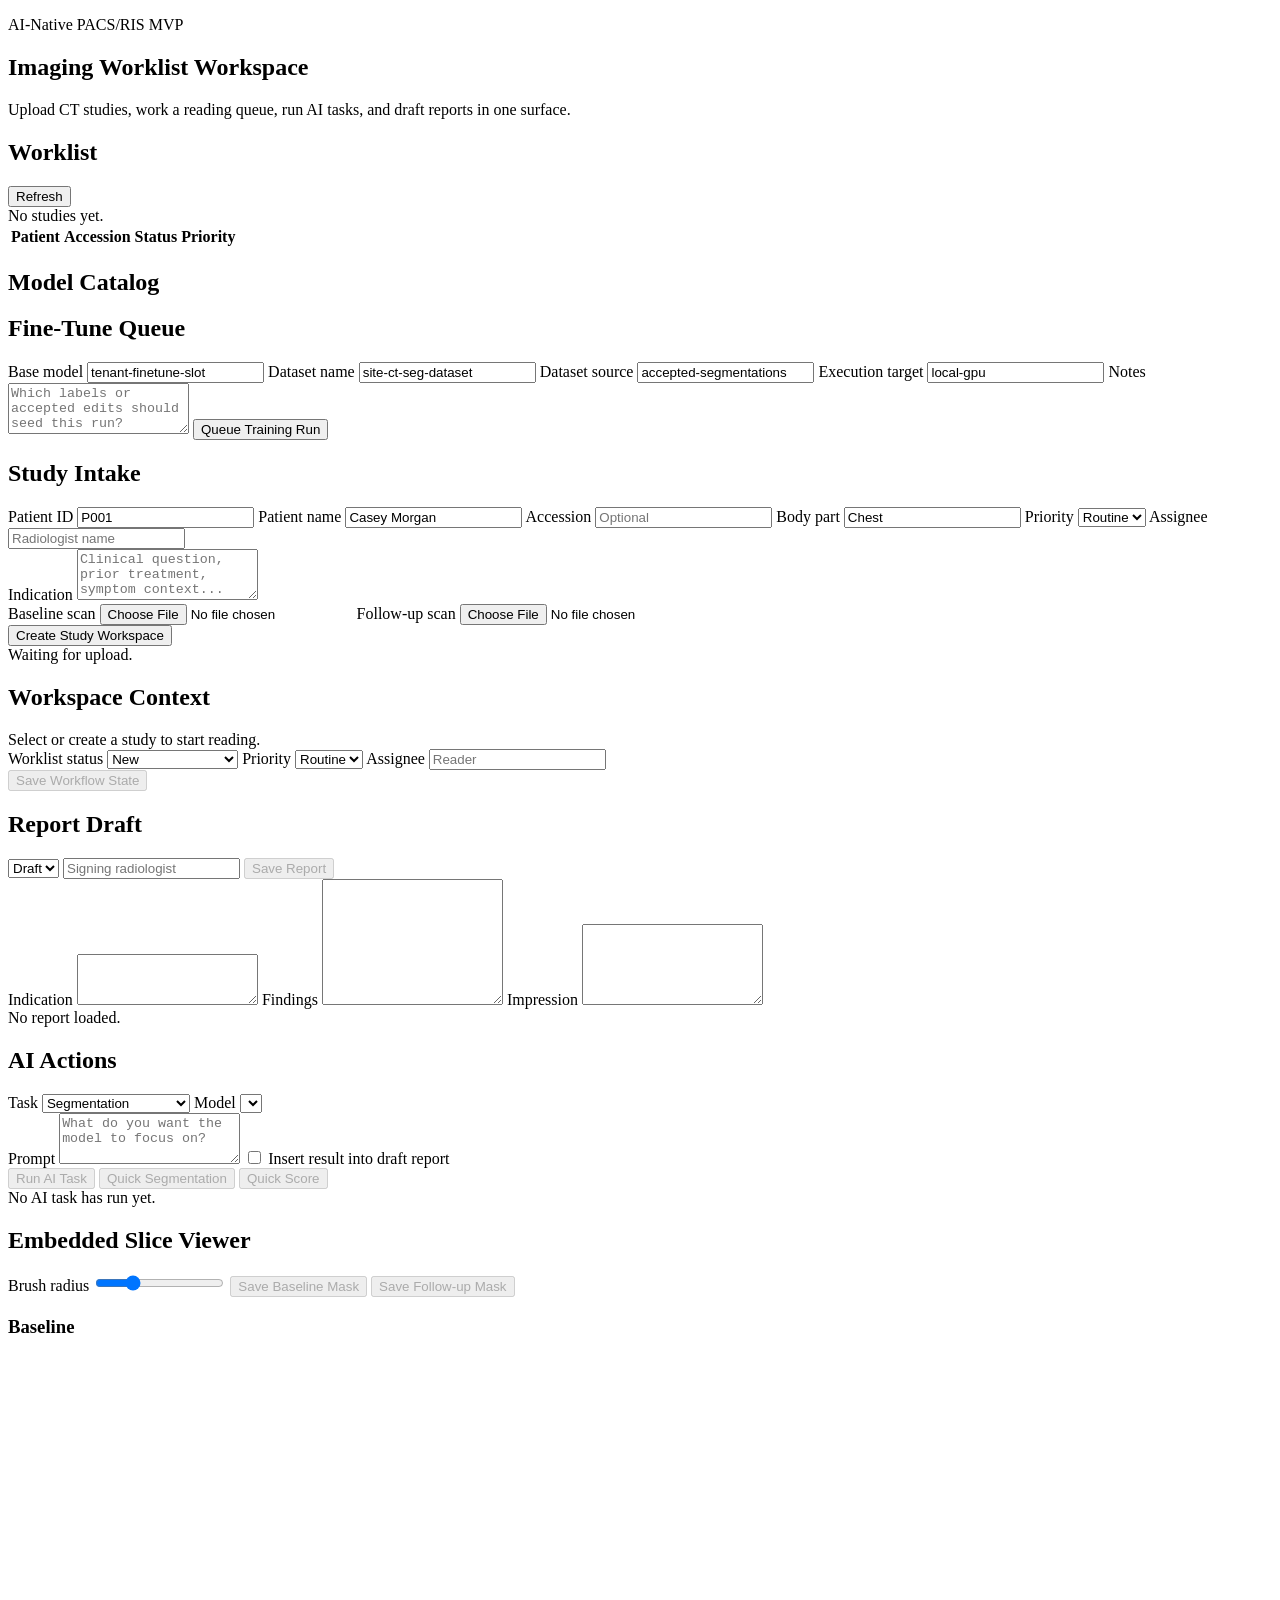
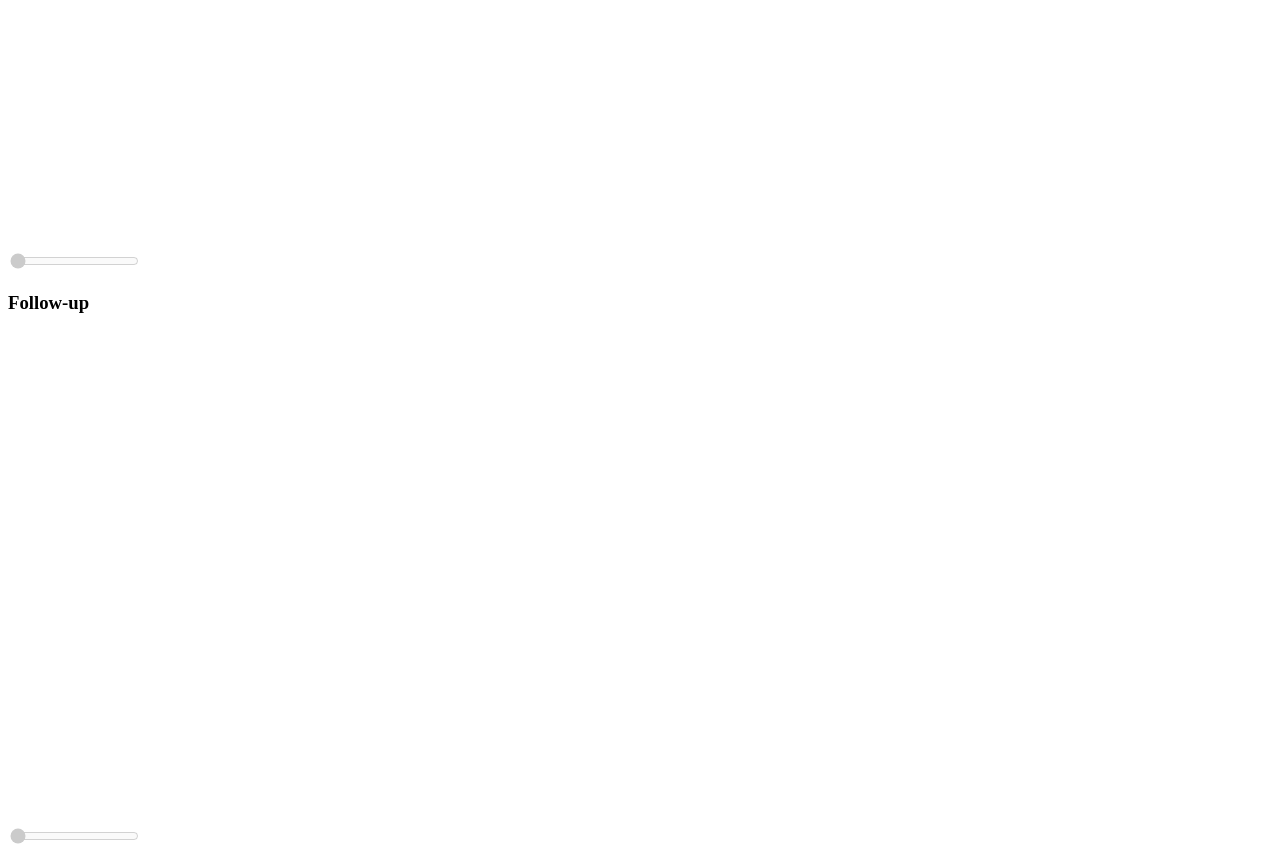
==== app/static/index.html @ bda115d6 "Initial commit: CT early response prototype. FastAPI app for baseline/follow-up CT upload, lesion se" ====
<!doctype html>
<html lang="en">
  <head>
    <meta charset="UTF-8" />
    <meta name="viewport" content="width=device-width, initial-scale=1.0" />
    <title>AI-Native Imaging Workspace</title>
    <link rel="stylesheet" href="/style.css" />
  </head>
  <body>
    <main class="app-shell">
      <section class="hero card">
        <div>
          <p class="eyebrow">AI-Native PACS/RIS MVP</p>
          <h1>Imaging Worklist Workspace</h1>
          <p class="hero-copy">
            Upload CT studies, work a reading queue, run AI tasks, and draft reports in one surface.
          </p>
        </div>
        <div id="integration-strip" class="integration-strip"></div>
      </section>

      <section class="workspace-grid">
        <aside class="sidebar">
          <section class="card">
            <div class="section-head">
              <h2>Worklist</h2>
              <button id="refresh-worklist" type="button">Refresh</button>
            </div>
            <div id="worklist-empty" class="empty-state">No studies yet.</div>
            <table class="worklist-table">
              <thead>
                <tr>
                  <th>Patient</th>
                  <th>Accession</th>
                  <th>Status</th>
                  <th>Priority</th>
                </tr>
              </thead>
              <tbody id="worklist-body"></tbody>
            </table>
          </section>

          <section class="card">
            <h2>Model Catalog</h2>
            <div id="model-catalog" class="stack-list"></div>
          </section>

          <section class="card">
            <h2>Fine-Tune Queue</h2>
            <form id="training-form" class="stack-form">
              <label>Base model <input name="base_model_id" value="tenant-finetune-slot" /></label>
              <label>Dataset name <input name="dataset_name" value="site-ct-seg-dataset" /></label>
              <label>Dataset source <input name="dataset_source" value="accepted-segmentations" /></label>
              <label>Execution target <input name="execution_target" value="local-gpu" /></label>
              <label>Notes <textarea name="notes" rows="3" placeholder="Which labels or accepted edits should seed this run?"></textarea></label>
              <button type="submit">Queue Training Run</button>
            </form>
            <div id="training-runs" class="stack-list"></div>
          </section>
        </aside>

        <section class="content">
          <div class="two-up">
            <section class="card">
              <h2>Study Intake</h2>
              <form id="upload-form" class="stack-form">
                <div class="field-grid">
                  <label>Patient ID <input name="patient_id" value="P001" /></label>
                  <label>Patient name <input name="patient_name" value="Casey Morgan" /></label>
                  <label>Accession <input name="accession_number" placeholder="Optional" /></label>
                  <label>Body part <input name="body_part" value="Chest" /></label>
                  <label>
                    Priority
                    <select name="priority">
                      <option value="routine">Routine</option>
                      <option value="urgent">Urgent</option>
                      <option value="stat">Stat</option>
                    </select>
                  </label>
                  <label>Assignee <input name="assignee" placeholder="Radiologist name" /></label>
                </div>
                <label>Indication <textarea name="indication" rows="3" placeholder="Clinical question, prior treatment, symptom context..."></textarea></label>
                <div class="field-grid">
                  <label>Baseline scan <input name="baseline_scan" type="file" required /></label>
                  <label>Follow-up scan <input name="followup_scan" type="file" required /></label>
                </div>
                <button type="submit">Create Study Workspace</button>
              </form>
              <div id="study-status" class="status-box">Waiting for upload.</div>
            </section>

            <section class="card">
              <h2>Workspace Context</h2>
              <div id="study-summary" class="summary-panel">Select or create a study to start reading.</div>
              <div class="field-grid compact">
                <label>
                  Worklist status
                  <select id="worklist-status">
                    <option value="new">New</option>
                    <option value="ready_to_read">Ready to read</option>
                    <option value="in_progress">In progress</option>
                    <option value="awaiting_ai_review">Awaiting AI review</option>
                    <option value="signed">Signed</option>
                  </select>
                </label>
                <label>
                  Priority
                  <select id="worklist-priority">
                    <option value="routine">Routine</option>
                    <option value="urgent">Urgent</option>
                    <option value="stat">Stat</option>
                  </select>
                </label>
                <label>Assignee <input id="worklist-assignee" placeholder="Reader" /></label>
              </div>
              <button id="save-worklist" type="button" disabled>Save Workflow State</button>
              <div id="launch-links" class="stack-list muted-list"></div>
            </section>
          </div>

          <div class="two-up">
            <section class="card">
              <div class="section-head">
                <h2>Report Draft</h2>
                <div class="inline-actions">
                  <select id="report-status">
                    <option value="draft">Draft</option>
                    <option value="final">Final</option>
                  </select>
                  <input id="report-signed-by" placeholder="Signing radiologist" />
                  <button id="save-report" type="button" disabled>Save Report</button>
                </div>
              </div>
              <label>Indication <textarea id="report-indication" rows="3"></textarea></label>
              <label>Findings <textarea id="report-findings" rows="8"></textarea></label>
              <label>Impression <textarea id="report-impression" rows="5"></textarea></label>
              <div id="report-status-note" class="status-box">No report loaded.</div>
            </section>

            <section class="card">
              <h2>AI Actions</h2>
              <div class="field-grid compact">
                <label>
                  Task
                  <select id="task-type">
                    <option value="segmentation">Segmentation</option>
                    <option value="early_response">Early response score</option>
                    <option value="report_draft">Draft report</option>
                  </select>
                </label>
                <label>
                  Model
                  <select id="model-select"></select>
                </label>
              </div>
              <label>Prompt <textarea id="task-prompt" rows="3" placeholder="What do you want the model to focus on?"></textarea></label>
              <label class="checkbox-row">
                <input id="insert-into-report" type="checkbox" />
                Insert result into draft report
              </label>
              <div class="inline-actions">
                <button id="run-task" type="button" disabled>Run AI Task</button>
                <button id="quick-segmentation" type="button" disabled>Quick Segmentation</button>
                <button id="quick-score" type="button" disabled>Quick Score</button>
              </div>
              <div id="task-status" class="status-box">No AI task has run yet.</div>
              <div id="ai-tasks" class="stack-list"></div>
            </section>
          </div>

          <section class="card">
            <div class="section-head">
              <h2>Embedded Slice Viewer</h2>
              <div class="inline-actions">
                <label>Brush radius <input id="brush-size" type="range" min="2" max="40" value="12" /></label>
                <button id="save-baseline-slice" type="button" disabled>Save Baseline Mask</button>
                <button id="save-followup-slice" type="button" disabled>Save Follow-up Mask</button>
              </div>
            </div>
            <div class="viewer-grid">
              <div class="viewer-card">
                <h3>Baseline</h3>
                <input id="baseline-slice" type="range" min="0" max="0" value="0" disabled />
                <canvas id="baseline-view" width="512" height="512"></canvas>
              </div>
              <div class="viewer-card">
                <h3>Follow-up</h3>
                <input id="followup-slice" type="range" min="0" max="0" value="0" disabled />
                <canvas id="followup-view" width="512" height="512"></canvas>
              </div>
            </div>
          </section>
        </section>
      </section>
    </main>

    <script src="/app.js"></script>
  </body>
</html>
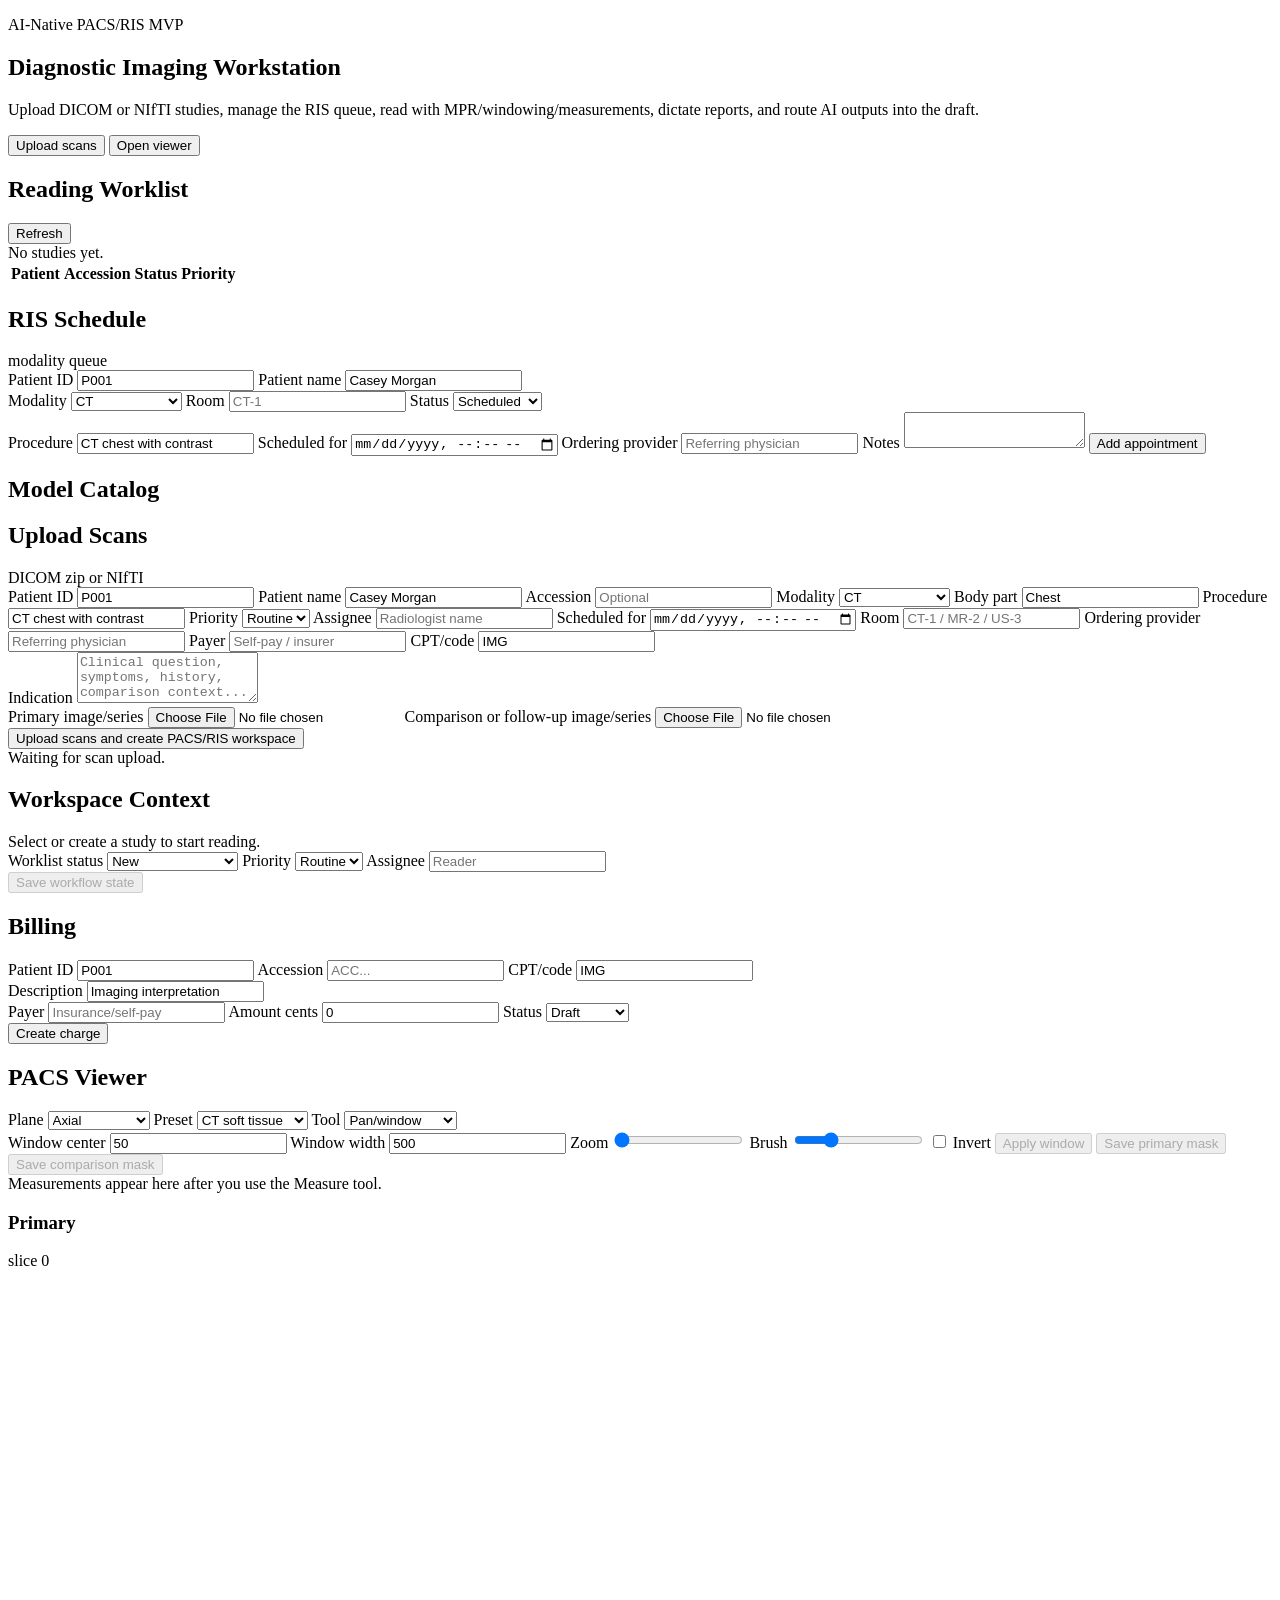
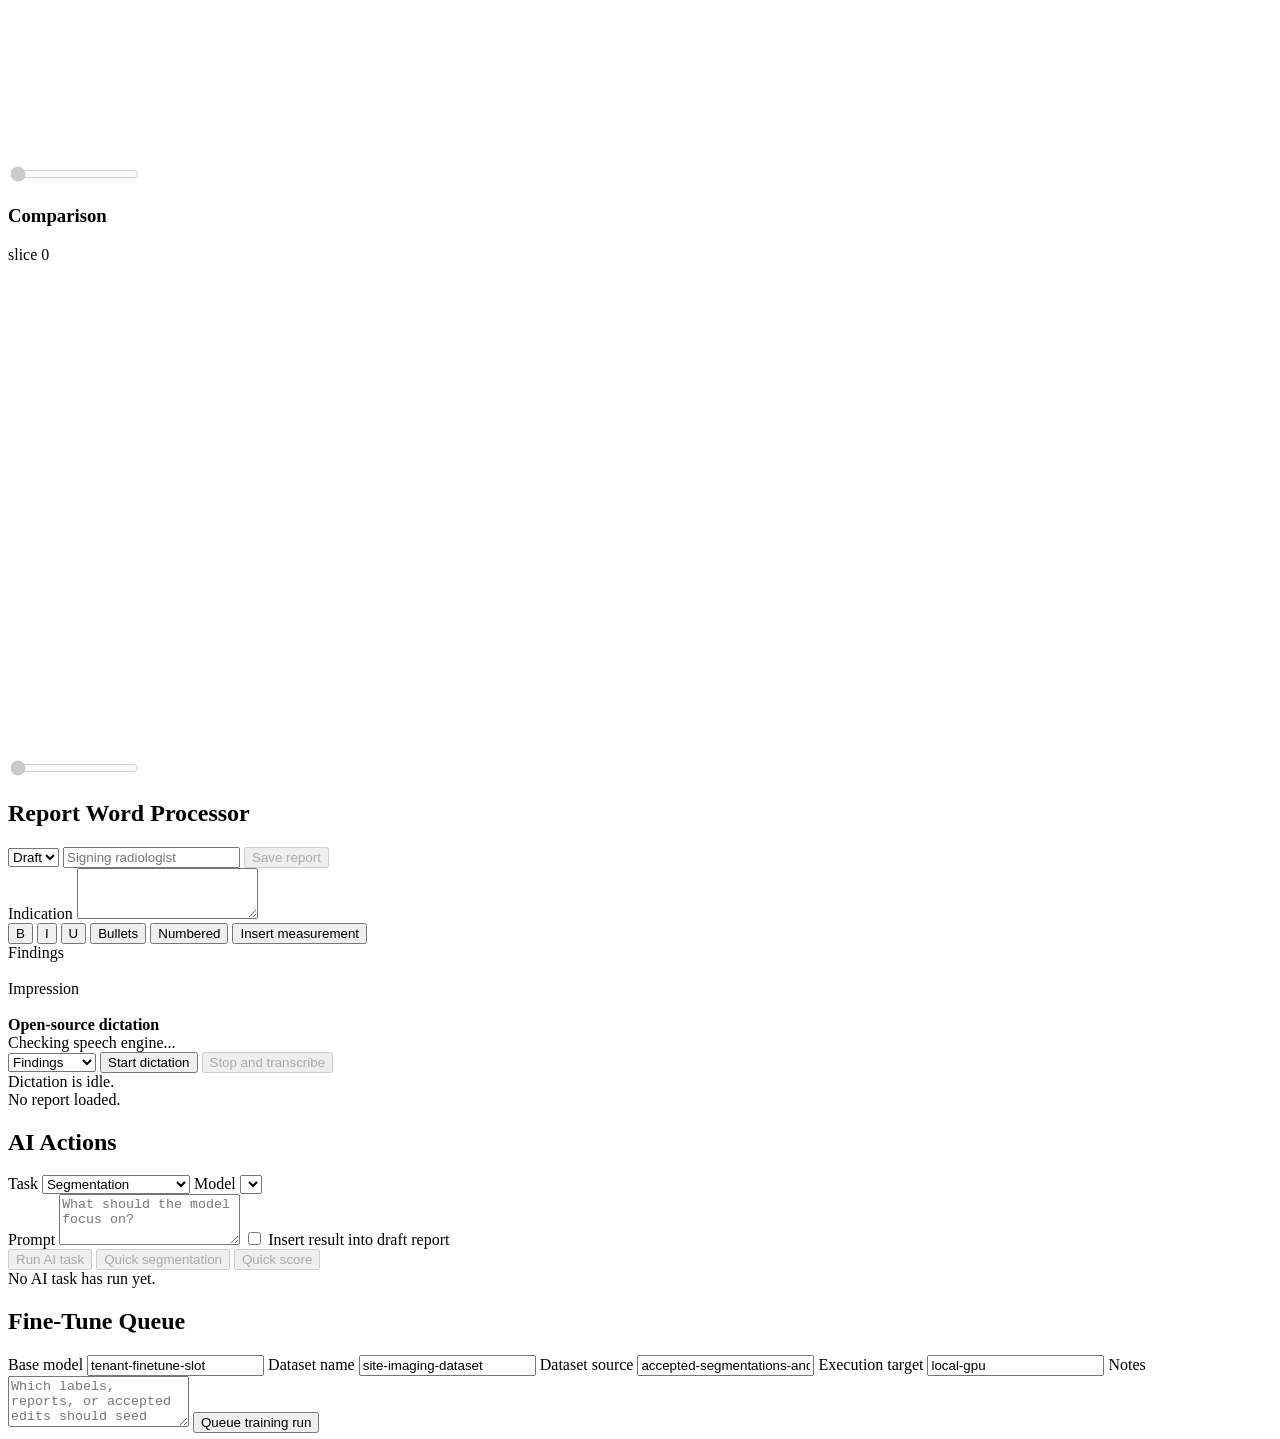
==== commit 5d211f90: "Expand PACS RIS workstation MVP" ====
--- a/app/static/index.html
+++ b/app/static/index.html
@@ -3,7 +3,7 @@
   <head>
     <meta charset="UTF-8" />
     <meta name="viewport" content="width=device-width, initial-scale=1.0" />
-    <title>AI-Native Imaging Workspace</title>
+    <title>AI-Native PACS/RIS Workstation</title>
     <link rel="stylesheet" href="/style.css" />
   </head>
   <body>
@@ -11,10 +11,14 @@
       <section class="hero card">
         <div>
           <p class="eyebrow">AI-Native PACS/RIS MVP</p>
-          <h1>Imaging Worklist Workspace</h1>
+          <h1>Diagnostic Imaging Workstation</h1>
           <p class="hero-copy">
-            Upload CT studies, work a reading queue, run AI tasks, and draft reports in one surface.
+            Upload DICOM or NIfTI studies, manage the RIS queue, read with MPR/windowing/measurements, dictate reports, and route AI outputs into the draft.
           </p>
+          <div class="hero-actions">
+            <button id="jump-upload" type="button">Upload scans</button>
+            <button id="jump-viewer" class="secondary" type="button">Open viewer</button>
+          </div>
         </div>
         <div id="integration-strip" class="integration-strip"></div>
       </section>
@@ -23,7 +27,7 @@
         <aside class="sidebar">
           <section class="card">
             <div class="section-head">
-              <h2>Worklist</h2>
+              <h2>Reading Worklist</h2>
               <button id="refresh-worklist" type="button">Refresh</button>
             </div>
             <div id="worklist-empty" class="empty-state">No studies yet.</div>
@@ -41,34 +45,75 @@
           </section>
 
           <section class="card">
+            <div class="section-head">
+              <h2>RIS Schedule</h2>
+              <span class="tag">modality queue</span>
+            </div>
+            <form id="schedule-form" class="stack-form mini-form">
+              <label>Patient ID <input name="patient_id" value="P001" /></label>
+              <label>Patient name <input name="patient_name" value="Casey Morgan" /></label>
+              <div class="field-grid compact">
+                <label>
+                  Modality
+                  <select name="modality">
+                    <option value="CT">CT</option>
+                    <option value="MR">MRI</option>
+                    <option value="US">Ultrasound</option>
+                    <option value="MG">Mammography</option>
+                    <option value="DX">X-ray</option>
+                  </select>
+                </label>
+                <label>Room <input name="room" placeholder="CT-1" /></label>
+                <label>Status
+                  <select name="status">
+                    <option value="scheduled">Scheduled</option>
+                    <option value="arrived">Arrived</option>
+                    <option value="in_progress">In progress</option>
+                    <option value="completed">Completed</option>
+                    <option value="cancelled">Cancelled</option>
+                  </select>
+                </label>
+              </div>
+              <label>Procedure <input name="procedure" value="CT chest with contrast" /></label>
+              <label>Scheduled for <input name="scheduled_for" type="datetime-local" /></label>
+              <label>Ordering provider <input name="ordering_provider" placeholder="Referring physician" /></label>
+              <label>Notes <textarea name="notes" rows="2"></textarea></label>
+              <button type="submit">Add appointment</button>
+            </form>
+            <div id="schedule-list" class="stack-list"></div>
+          </section>
+
+          <section class="card">
             <h2>Model Catalog</h2>
             <div id="model-catalog" class="stack-list"></div>
           </section>
-
-          <section class="card">
-            <h2>Fine-Tune Queue</h2>
-            <form id="training-form" class="stack-form">
-              <label>Base model <input name="base_model_id" value="tenant-finetune-slot" /></label>
-              <label>Dataset name <input name="dataset_name" value="site-ct-seg-dataset" /></label>
-              <label>Dataset source <input name="dataset_source" value="accepted-segmentations" /></label>
-              <label>Execution target <input name="execution_target" value="local-gpu" /></label>
-              <label>Notes <textarea name="notes" rows="3" placeholder="Which labels or accepted edits should seed this run?"></textarea></label>
-              <button type="submit">Queue Training Run</button>
-            </form>
-            <div id="training-runs" class="stack-list"></div>
-          </section>
         </aside>
 
         <section class="content">
           <div class="two-up">
-            <section class="card">
-              <h2>Study Intake</h2>
+            <section id="intake-card" class="card intake-card">
+              <div class="section-head">
+                <h2>Upload Scans</h2>
+                <span class="tag warm">DICOM zip or NIfTI</span>
+              </div>
               <form id="upload-form" class="stack-form">
                 <div class="field-grid">
                   <label>Patient ID <input name="patient_id" value="P001" /></label>
                   <label>Patient name <input name="patient_name" value="Casey Morgan" /></label>
                   <label>Accession <input name="accession_number" placeholder="Optional" /></label>
+                  <label>
+                    Modality
+                    <select name="modality">
+                      <option value="CT">CT</option>
+                      <option value="MR">MRI</option>
+                      <option value="US">Ultrasound</option>
+                      <option value="MG">Mammography</option>
+                      <option value="DX">X-ray</option>
+                      <option value="CR">CR</option>
+                    </select>
+                  </label>
                   <label>Body part <input name="body_part" value="Chest" /></label>
+                  <label>Procedure <input name="description" value="CT chest with contrast" /></label>
                   <label>
                     Priority
                     <select name="priority">
@@ -78,15 +123,20 @@
                     </select>
                   </label>
                   <label>Assignee <input name="assignee" placeholder="Radiologist name" /></label>
-                </div>
-                <label>Indication <textarea name="indication" rows="3" placeholder="Clinical question, prior treatment, symptom context..."></textarea></label>
-                <div class="field-grid">
-                  <label>Baseline scan <input name="baseline_scan" type="file" required /></label>
-                  <label>Follow-up scan <input name="followup_scan" type="file" required /></label>
-                </div>
-                <button type="submit">Create Study Workspace</button>
+                  <label>Scheduled for <input name="scheduled_for" type="datetime-local" /></label>
+                  <label>Room <input name="room" placeholder="CT-1 / MR-2 / US-3" /></label>
+                  <label>Ordering provider <input name="ordering_provider" placeholder="Referring physician" /></label>
+                  <label>Payer <input name="payer" placeholder="Self-pay / insurer" /></label>
+                  <label>CPT/code <input name="cpt_code" value="IMG" /></label>
+                </div>
+                <label>Indication <textarea name="indication" rows="3" placeholder="Clinical question, symptoms, history, comparison context..."></textarea></label>
+                <div class="upload-drop">
+                  <label>Primary image/series <input name="baseline_scan" type="file" accept=".nii,.gz,.zip" required /></label>
+                  <label>Comparison or follow-up image/series <input name="followup_scan" type="file" accept=".nii,.gz,.zip" /></label>
+                </div>
+                <button class="primary-wide" type="submit">Upload scans and create PACS/RIS workspace</button>
               </form>
-              <div id="study-status" class="status-box">Waiting for upload.</div>
+              <div id="study-status" class="status-box">Waiting for scan upload.</div>
             </section>
 
             <section class="card">
@@ -113,27 +163,141 @@
                 </label>
                 <label>Assignee <input id="worklist-assignee" placeholder="Reader" /></label>
               </div>
-              <button id="save-worklist" type="button" disabled>Save Workflow State</button>
+              <button id="save-worklist" type="button" disabled>Save workflow state</button>
               <div id="launch-links" class="stack-list muted-list"></div>
+
+              <div class="divider"></div>
+              <h2>Billing</h2>
+              <form id="billing-form" class="stack-form mini-form">
+                <div class="field-grid compact">
+                  <label>Patient ID <input name="patient_id" value="P001" /></label>
+                  <label>Accession <input name="accession_number" placeholder="ACC..." /></label>
+                  <label>CPT/code <input name="cpt_code" value="IMG" /></label>
+                </div>
+                <label>Description <input name="description" value="Imaging interpretation" /></label>
+                <div class="field-grid compact">
+                  <label>Payer <input name="payer" placeholder="Insurance/self-pay" /></label>
+                  <label>Amount cents <input name="amount_cents" type="number" min="0" value="0" /></label>
+                  <label>Status
+                    <select name="status">
+                      <option value="draft">Draft</option>
+                      <option value="coded">Coded</option>
+                      <option value="submitted">Submitted</option>
+                      <option value="paid">Paid</option>
+                      <option value="denied">Denied</option>
+                    </select>
+                  </label>
+                </div>
+                <button type="submit">Create charge</button>
+              </form>
+              <div id="billing-list" class="stack-list"></div>
             </section>
           </div>
 
+          <section id="viewer-card" class="card viewer-shell">
+            <div class="section-head">
+              <h2>PACS Viewer</h2>
+              <div class="inline-actions">
+                <label>Plane
+                  <select id="viewer-plane">
+                    <option value="axial">Axial</option>
+                    <option value="coronal">Coronal MPR</option>
+                    <option value="sagittal">Sagittal MPR</option>
+                  </select>
+                </label>
+                <label>Preset
+                  <select id="viewer-preset">
+                    <option value="ct-soft">CT soft tissue</option>
+                    <option value="ct-lung">CT lung</option>
+                    <option value="ct-bone">CT bone</option>
+                    <option value="mr">MRI</option>
+                    <option value="xray">X-ray</option>
+                    <option value="mammo">Mammography</option>
+                    <option value="us">Ultrasound</option>
+                  </select>
+                </label>
+                <label>Tool
+                  <select id="viewer-tool">
+                    <option value="pan">Pan/window</option>
+                    <option value="measure">Measure</option>
+                    <option value="segment">Segment brush</option>
+                  </select>
+                </label>
+              </div>
+            </div>
+            <div class="viewer-toolbar">
+              <label>Window center <input id="window-center" type="number" value="50" /></label>
+              <label>Window width <input id="window-width" type="number" min="1" value="500" /></label>
+              <label>Zoom <input id="viewer-zoom" type="range" min="1" max="4" step="0.1" value="1" /></label>
+              <label>Brush <input id="brush-size" type="range" min="2" max="40" value="12" /></label>
+              <label class="checkbox-row"><input id="viewer-invert" type="checkbox" /> Invert</label>
+              <button id="apply-window" type="button" disabled>Apply window</button>
+              <button id="save-baseline-slice" type="button" disabled>Save primary mask</button>
+              <button id="save-followup-slice" type="button" disabled>Save comparison mask</button>
+            </div>
+            <div id="measurement-status" class="status-box">Measurements appear here after you use the Measure tool.</div>
+            <div class="viewer-grid">
+              <div class="viewer-card">
+                <div class="section-head">
+                  <h3>Primary</h3>
+                  <span id="baseline-slice-label" class="tag">slice 0</span>
+                </div>
+                <input id="baseline-slice" type="range" min="0" max="0" value="0" disabled />
+                <canvas id="baseline-view" width="512" height="512"></canvas>
+              </div>
+              <div class="viewer-card">
+                <div class="section-head">
+                  <h3>Comparison</h3>
+                  <span id="followup-slice-label" class="tag">slice 0</span>
+                </div>
+                <input id="followup-slice" type="range" min="0" max="0" value="0" disabled />
+                <canvas id="followup-view" width="512" height="512"></canvas>
+              </div>
+            </div>
+            <div id="measurement-list" class="stack-list"></div>
+          </section>
+
           <div class="two-up">
-            <section class="card">
+            <section class="card report-card">
               <div class="section-head">
-                <h2>Report Draft</h2>
+                <h2>Report Word Processor</h2>
                 <div class="inline-actions">
                   <select id="report-status">
                     <option value="draft">Draft</option>
                     <option value="final">Final</option>
                   </select>
                   <input id="report-signed-by" placeholder="Signing radiologist" />
-                  <button id="save-report" type="button" disabled>Save Report</button>
+                  <button id="save-report" type="button" disabled>Save report</button>
                 </div>
               </div>
               <label>Indication <textarea id="report-indication" rows="3"></textarea></label>
-              <label>Findings <textarea id="report-findings" rows="8"></textarea></label>
-              <label>Impression <textarea id="report-impression" rows="5"></textarea></label>
+              <div class="editor-toolbar" aria-label="Report formatting toolbar">
+                <button type="button" data-command="bold">B</button>
+                <button type="button" data-command="italic">I</button>
+                <button type="button" data-command="underline">U</button>
+                <button type="button" data-command="insertUnorderedList">Bullets</button>
+                <button type="button" data-command="insertOrderedList">Numbered</button>
+                <button type="button" id="insert-measurement">Insert measurement</button>
+              </div>
+              <label>Findings <div id="report-findings" class="rich-editor" contenteditable="true" role="textbox"></div></label>
+              <label>Impression <div id="report-impression" class="rich-editor compact-editor" contenteditable="true" role="textbox"></div></label>
+              <div class="dictation-panel">
+                <div class="section-head">
+                  <div>
+                    <strong>Open-source dictation</strong>
+                    <div id="speech-status" class="muted-line">Checking speech engine...</div>
+                  </div>
+                  <div class="inline-actions">
+                    <select id="dictation-target">
+                      <option value="findings">Findings</option>
+                      <option value="impression">Impression</option>
+                    </select>
+                    <button id="start-dictation" type="button">Start dictation</button>
+                    <button id="stop-dictation" type="button" disabled>Stop and transcribe</button>
+                  </div>
+                </div>
+                <div id="dictation-status" class="status-box">Dictation is idle.</div>
+              </div>
               <div id="report-status-note" class="status-box">No report loaded.</div>
             </section>
 
@@ -153,43 +317,32 @@
                   <select id="model-select"></select>
                 </label>
               </div>
-              <label>Prompt <textarea id="task-prompt" rows="3" placeholder="What do you want the model to focus on?"></textarea></label>
+              <label>Prompt <textarea id="task-prompt" rows="3" placeholder="What should the model focus on?"></textarea></label>
               <label class="checkbox-row">
                 <input id="insert-into-report" type="checkbox" />
                 Insert result into draft report
               </label>
               <div class="inline-actions">
-                <button id="run-task" type="button" disabled>Run AI Task</button>
-                <button id="quick-segmentation" type="button" disabled>Quick Segmentation</button>
-                <button id="quick-score" type="button" disabled>Quick Score</button>
+                <button id="run-task" type="button" disabled>Run AI task</button>
+                <button id="quick-segmentation" type="button" disabled>Quick segmentation</button>
+                <button id="quick-score" type="button" disabled>Quick score</button>
               </div>
               <div id="task-status" class="status-box">No AI task has run yet.</div>
               <div id="ai-tasks" class="stack-list"></div>
+
+              <div class="divider"></div>
+              <h2>Fine-Tune Queue</h2>
+              <form id="training-form" class="stack-form">
+                <label>Base model <input name="base_model_id" value="tenant-finetune-slot" /></label>
+                <label>Dataset name <input name="dataset_name" value="site-imaging-dataset" /></label>
+                <label>Dataset source <input name="dataset_source" value="accepted-segmentations-and-reports" /></label>
+                <label>Execution target <input name="execution_target" value="local-gpu" /></label>
+                <label>Notes <textarea name="notes" rows="3" placeholder="Which labels, reports, or accepted edits should seed this run?"></textarea></label>
+                <button type="submit">Queue training run</button>
+              </form>
+              <div id="training-runs" class="stack-list"></div>
             </section>
           </div>
-
-          <section class="card">
-            <div class="section-head">
-              <h2>Embedded Slice Viewer</h2>
-              <div class="inline-actions">
-                <label>Brush radius <input id="brush-size" type="range" min="2" max="40" value="12" /></label>
-                <button id="save-baseline-slice" type="button" disabled>Save Baseline Mask</button>
-                <button id="save-followup-slice" type="button" disabled>Save Follow-up Mask</button>
-              </div>
-            </div>
-            <div class="viewer-grid">
-              <div class="viewer-card">
-                <h3>Baseline</h3>
-                <input id="baseline-slice" type="range" min="0" max="0" value="0" disabled />
-                <canvas id="baseline-view" width="512" height="512"></canvas>
-              </div>
-              <div class="viewer-card">
-                <h3>Follow-up</h3>
-                <input id="followup-slice" type="range" min="0" max="0" value="0" disabled />
-                <canvas id="followup-view" width="512" height="512"></canvas>
-              </div>
-            </div>
-          </section>
         </section>
       </section>
     </main>
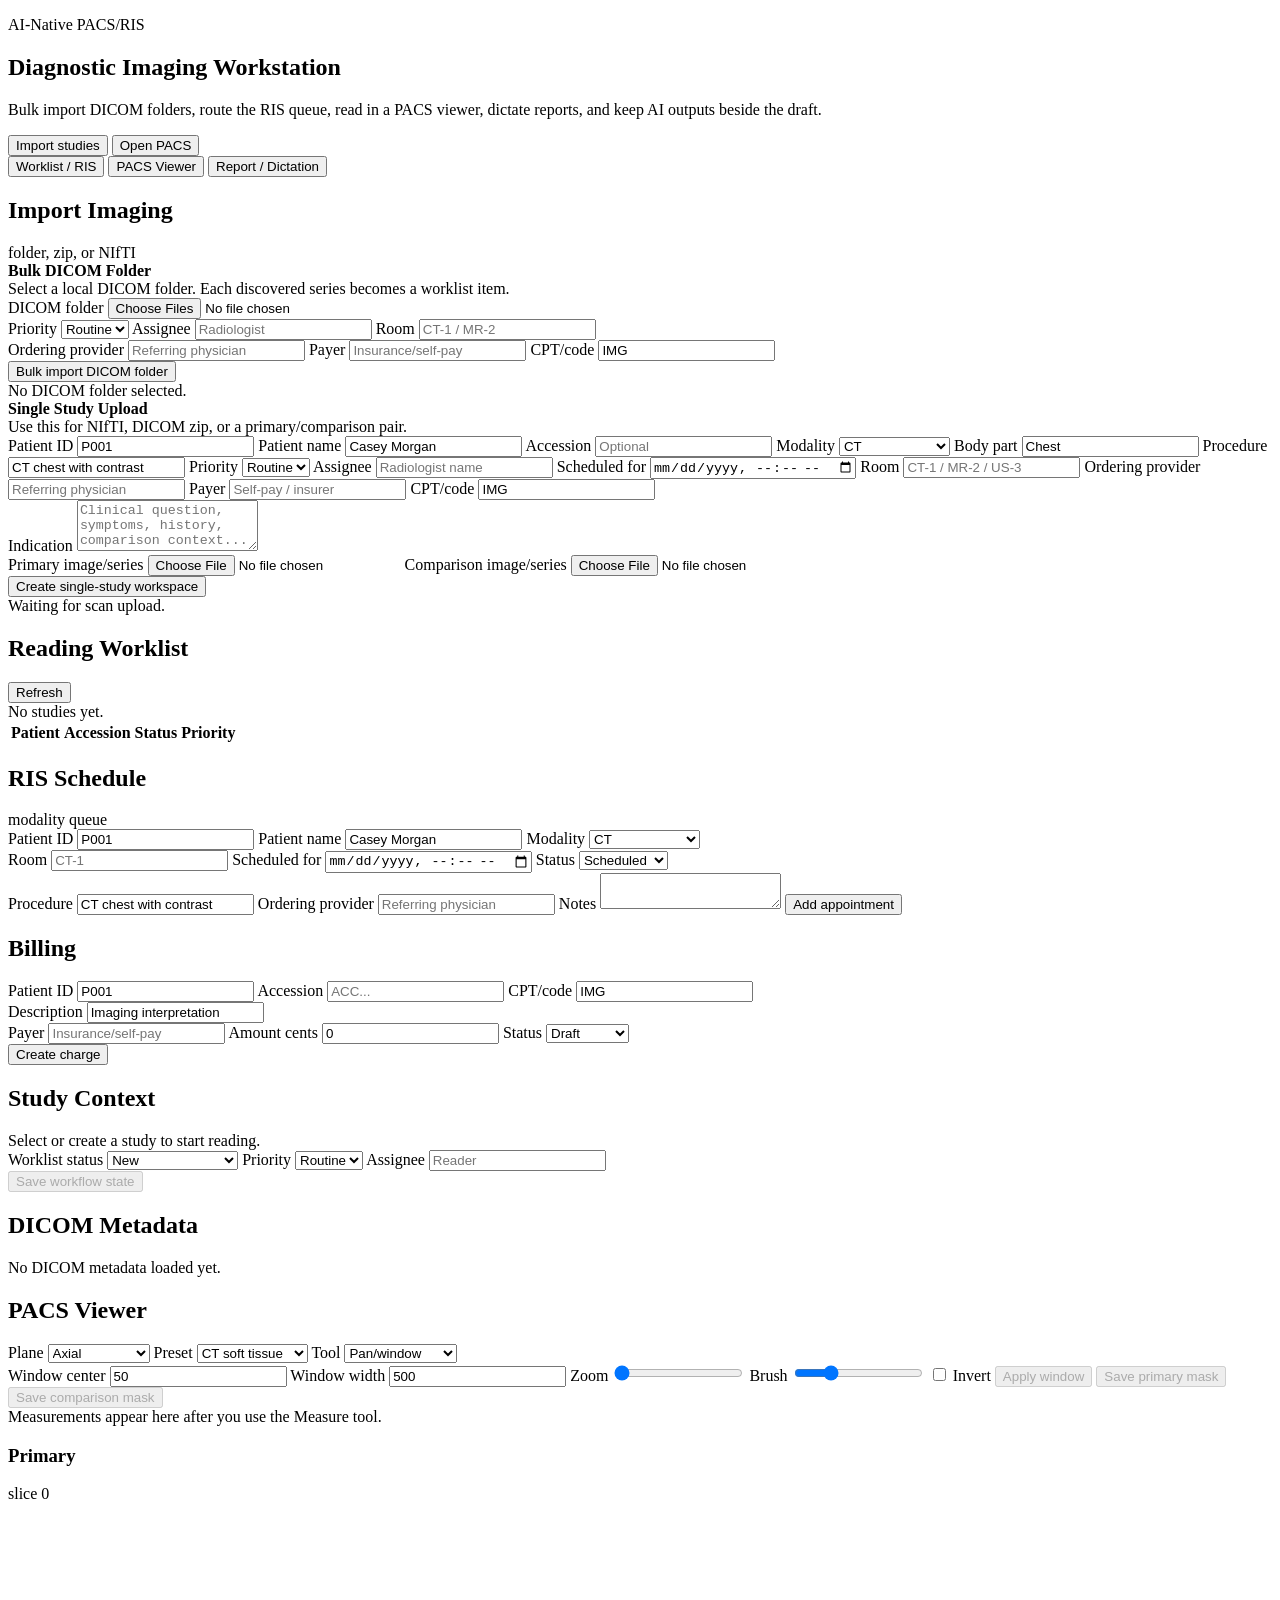
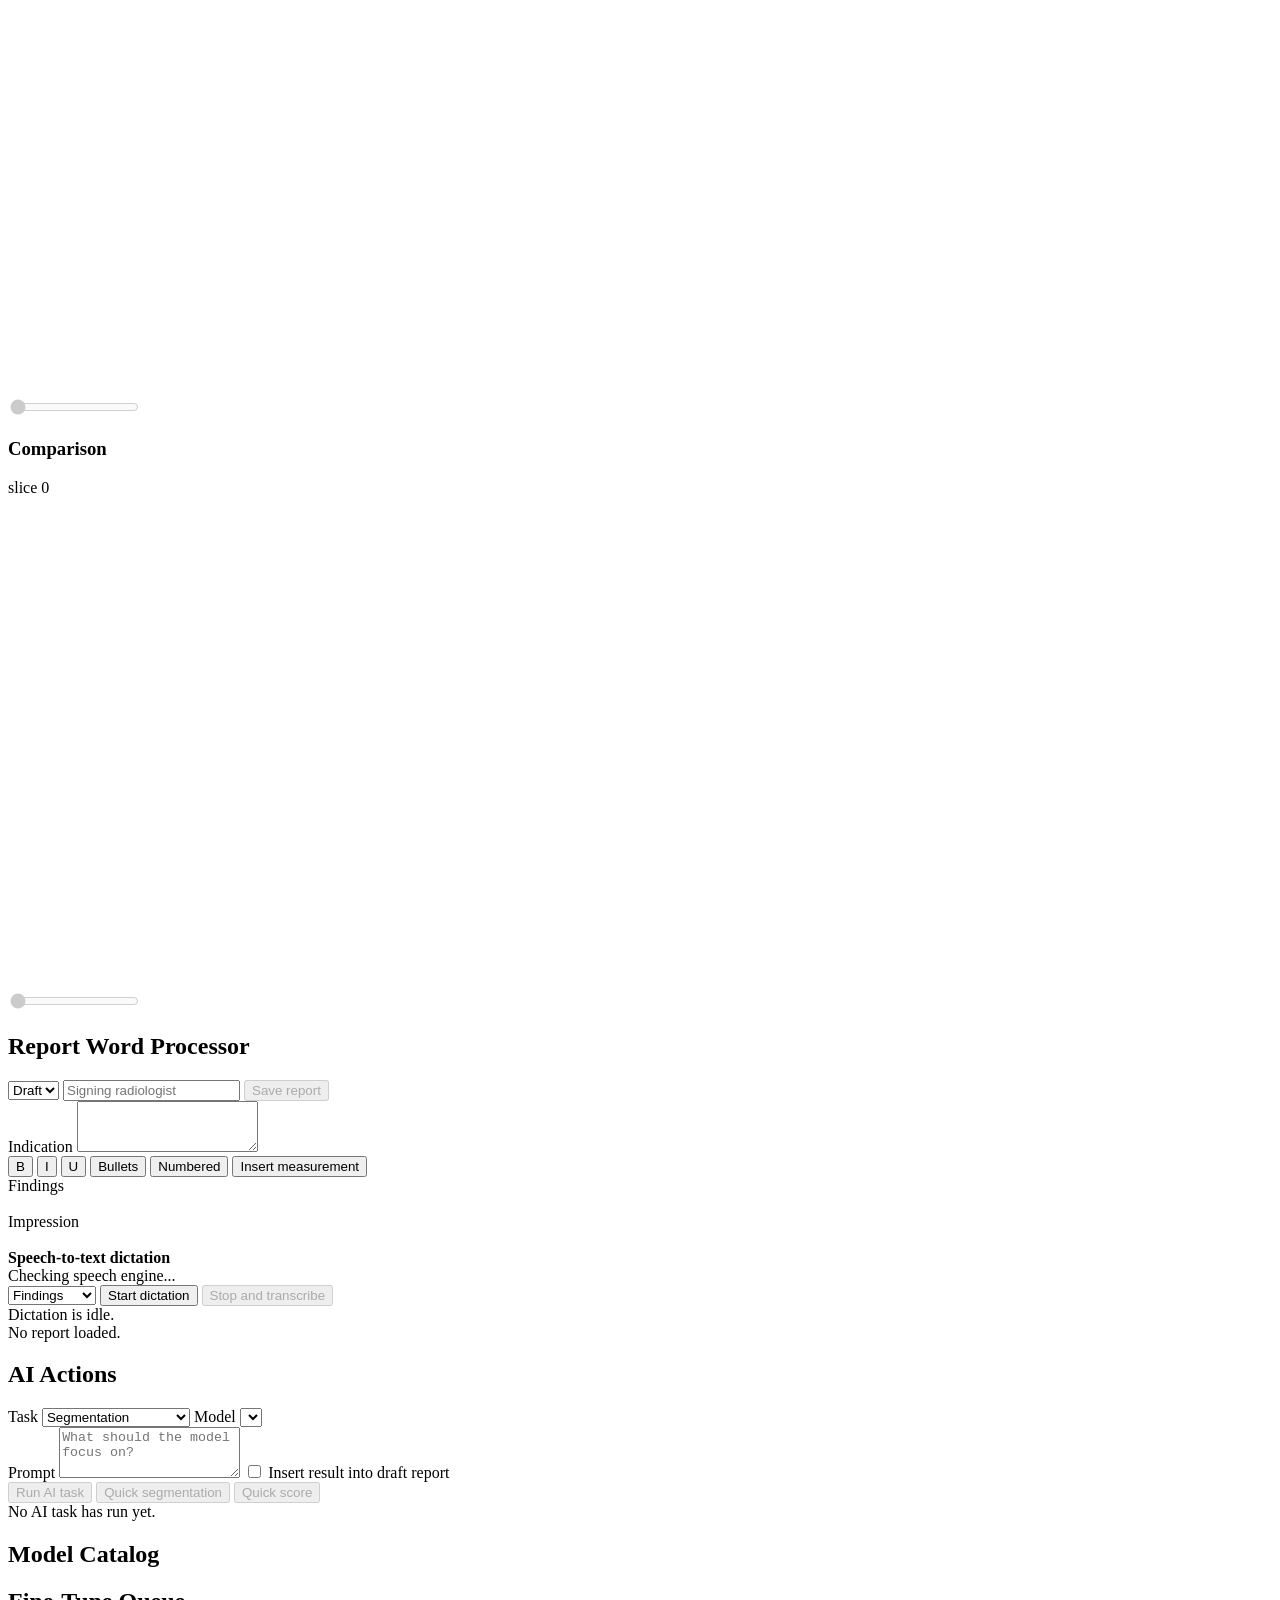
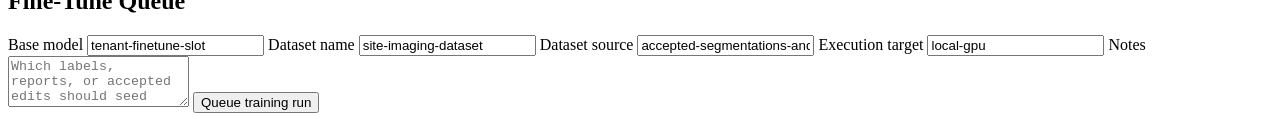
==== commit c4445ab2: "Add bulk DICOM import workstation sections" ====
--- a/app/static/index.html
+++ b/app/static/index.html
@@ -8,95 +8,73 @@
   </head>
   <body>
     <main class="app-shell">
-      <section class="hero card">
+      <section class="hero workstation-hero">
         <div>
-          <p class="eyebrow">AI-Native PACS/RIS MVP</p>
+          <p class="eyebrow">AI-Native PACS/RIS</p>
           <h1>Diagnostic Imaging Workstation</h1>
           <p class="hero-copy">
-            Upload DICOM or NIfTI studies, manage the RIS queue, read with MPR/windowing/measurements, dictate reports, and route AI outputs into the draft.
+            Bulk import DICOM folders, route the RIS queue, read in a PACS viewer, dictate reports, and keep AI outputs beside the draft.
           </p>
           <div class="hero-actions">
-            <button id="jump-upload" type="button">Upload scans</button>
-            <button id="jump-viewer" class="secondary" type="button">Open viewer</button>
+            <button id="jump-upload" type="button">Import studies</button>
+            <button id="jump-viewer" class="secondary" type="button">Open PACS</button>
           </div>
         </div>
         <div id="integration-strip" class="integration-strip"></div>
       </section>
 
-      <section class="workspace-grid">
-        <aside class="sidebar">
-          <section class="card">
+      <nav class="workspace-tabs" aria-label="Workspace sections">
+        <button class="workspace-tab active" type="button" data-panel="worklist">Worklist / RIS</button>
+        <button class="workspace-tab" type="button" data-panel="pacs">PACS Viewer</button>
+        <button class="workspace-tab" type="button" data-panel="reporting">Report / Dictation</button>
+      </nav>
+
+      <section id="panel-worklist" class="workspace-panel active">
+        <div class="command-grid">
+          <section id="intake-card" class="card intake-card">
             <div class="section-head">
-              <h2>Reading Worklist</h2>
-              <button id="refresh-worklist" type="button">Refresh</button>
-            </div>
-            <div id="worklist-empty" class="empty-state">No studies yet.</div>
-            <table class="worklist-table">
-              <thead>
-                <tr>
-                  <th>Patient</th>
-                  <th>Accession</th>
-                  <th>Status</th>
-                  <th>Priority</th>
-                </tr>
-              </thead>
-              <tbody id="worklist-body"></tbody>
-            </table>
-          </section>
-
-          <section class="card">
-            <div class="section-head">
-              <h2>RIS Schedule</h2>
-              <span class="tag">modality queue</span>
-            </div>
-            <form id="schedule-form" class="stack-form mini-form">
-              <label>Patient ID <input name="patient_id" value="P001" /></label>
-              <label>Patient name <input name="patient_name" value="Casey Morgan" /></label>
-              <div class="field-grid compact">
-                <label>
-                  Modality
-                  <select name="modality">
-                    <option value="CT">CT</option>
-                    <option value="MR">MRI</option>
-                    <option value="US">Ultrasound</option>
-                    <option value="MG">Mammography</option>
-                    <option value="DX">X-ray</option>
-                  </select>
-                </label>
-                <label>Room <input name="room" placeholder="CT-1" /></label>
-                <label>Status
-                  <select name="status">
-                    <option value="scheduled">Scheduled</option>
-                    <option value="arrived">Arrived</option>
-                    <option value="in_progress">In progress</option>
-                    <option value="completed">Completed</option>
-                    <option value="cancelled">Cancelled</option>
-                  </select>
-                </label>
-              </div>
-              <label>Procedure <input name="procedure" value="CT chest with contrast" /></label>
-              <label>Scheduled for <input name="scheduled_for" type="datetime-local" /></label>
-              <label>Ordering provider <input name="ordering_provider" placeholder="Referring physician" /></label>
-              <label>Notes <textarea name="notes" rows="2"></textarea></label>
-              <button type="submit">Add appointment</button>
-            </form>
-            <div id="schedule-list" class="stack-list"></div>
-          </section>
-
-          <section class="card">
-            <h2>Model Catalog</h2>
-            <div id="model-catalog" class="stack-list"></div>
-          </section>
-        </aside>
-
-        <section class="content">
-          <div class="two-up">
-            <section id="intake-card" class="card intake-card">
-              <div class="section-head">
-                <h2>Upload Scans</h2>
-                <span class="tag warm">DICOM zip or NIfTI</span>
-              </div>
+              <h2>Import Imaging</h2>
+              <span class="tag warm">folder, zip, or NIfTI</span>
+            </div>
+            <div class="import-mode-grid">
+              <form id="bulk-dicom-form" class="stack-form">
+                <div>
+                  <strong>Bulk DICOM Folder</strong>
+                  <div class="muted-line">Select a local DICOM folder. Each discovered series becomes a worklist item.</div>
+                </div>
+                <div class="upload-drop folder-drop">
+                  <label>
+                    DICOM folder
+                    <input id="bulk-dicom-folder" name="dicom_files" type="file" multiple webkitdirectory directory />
+                  </label>
+                </div>
+                <div class="field-grid compact">
+                  <label>
+                    Priority
+                    <select name="priority">
+                      <option value="routine">Routine</option>
+                      <option value="urgent">Urgent</option>
+                      <option value="stat">Stat</option>
+                    </select>
+                  </label>
+                  <label>Assignee <input name="assignee" placeholder="Radiologist" /></label>
+                  <label>Room <input name="room" placeholder="CT-1 / MR-2" /></label>
+                </div>
+                <div class="field-grid compact">
+                  <label>Ordering provider <input name="ordering_provider" placeholder="Referring physician" /></label>
+                  <label>Payer <input name="payer" placeholder="Insurance/self-pay" /></label>
+                  <label>CPT/code <input name="cpt_code" value="IMG" /></label>
+                </div>
+                <button class="primary-wide" type="submit">Bulk import DICOM folder</button>
+                <div id="bulk-dicom-status" class="status-box">No DICOM folder selected.</div>
+                <div id="bulk-dicom-results" class="stack-list"></div>
+              </form>
+
               <form id="upload-form" class="stack-form">
+                <div>
+                  <strong>Single Study Upload</strong>
+                  <div class="muted-line">Use this for NIfTI, DICOM zip, or a primary/comparison pair.</div>
+                </div>
                 <div class="field-grid">
                   <label>Patient ID <input name="patient_id" value="P001" /></label>
                   <label>Patient name <input name="patient_name" value="Casey Morgan" /></label>
@@ -132,175 +110,253 @@
                 <label>Indication <textarea name="indication" rows="3" placeholder="Clinical question, symptoms, history, comparison context..."></textarea></label>
                 <div class="upload-drop">
                   <label>Primary image/series <input name="baseline_scan" type="file" accept=".nii,.gz,.zip" required /></label>
-                  <label>Comparison or follow-up image/series <input name="followup_scan" type="file" accept=".nii,.gz,.zip" /></label>
-                </div>
-                <button class="primary-wide" type="submit">Upload scans and create PACS/RIS workspace</button>
+                  <label>Comparison image/series <input name="followup_scan" type="file" accept=".nii,.gz,.zip" /></label>
+                </div>
+                <button class="primary-wide" type="submit">Create single-study workspace</button>
+                <div id="study-status" class="status-box">Waiting for scan upload.</div>
               </form>
-              <div id="study-status" class="status-box">Waiting for scan upload.</div>
-            </section>
-
-            <section class="card">
-              <h2>Workspace Context</h2>
-              <div id="study-summary" class="summary-panel">Select or create a study to start reading.</div>
+            </div>
+          </section>
+
+          <section class="card">
+            <div class="section-head">
+              <h2>Reading Worklist</h2>
+              <button id="refresh-worklist" type="button">Refresh</button>
+            </div>
+            <div id="worklist-empty" class="empty-state">No studies yet.</div>
+            <table class="worklist-table">
+              <thead>
+                <tr>
+                  <th>Patient</th>
+                  <th>Accession</th>
+                  <th>Status</th>
+                  <th>Priority</th>
+                </tr>
+              </thead>
+              <tbody id="worklist-body"></tbody>
+            </table>
+          </section>
+        </div>
+
+        <div class="two-up">
+          <section class="card">
+            <div class="section-head">
+              <h2>RIS Schedule</h2>
+              <span class="tag">modality queue</span>
+            </div>
+            <form id="schedule-form" class="stack-form mini-form">
               <div class="field-grid compact">
+                <label>Patient ID <input name="patient_id" value="P001" /></label>
+                <label>Patient name <input name="patient_name" value="Casey Morgan" /></label>
                 <label>
-                  Worklist status
-                  <select id="worklist-status">
-                    <option value="new">New</option>
-                    <option value="ready_to_read">Ready to read</option>
-                    <option value="in_progress">In progress</option>
-                    <option value="awaiting_ai_review">Awaiting AI review</option>
-                    <option value="signed">Signed</option>
+                  Modality
+                  <select name="modality">
+                    <option value="CT">CT</option>
+                    <option value="MR">MRI</option>
+                    <option value="US">Ultrasound</option>
+                    <option value="MG">Mammography</option>
+                    <option value="DX">X-ray</option>
                   </select>
                 </label>
-                <label>
-                  Priority
-                  <select id="worklist-priority">
-                    <option value="routine">Routine</option>
-                    <option value="urgent">Urgent</option>
-                    <option value="stat">Stat</option>
+              </div>
+              <div class="field-grid compact">
+                <label>Room <input name="room" placeholder="CT-1" /></label>
+                <label>Scheduled for <input name="scheduled_for" type="datetime-local" /></label>
+                <label>Status
+                  <select name="status">
+                    <option value="scheduled">Scheduled</option>
+                    <option value="arrived">Arrived</option>
+                    <option value="in_progress">In progress</option>
+                    <option value="completed">Completed</option>
+                    <option value="cancelled">Cancelled</option>
                   </select>
                 </label>
-                <label>Assignee <input id="worklist-assignee" placeholder="Reader" /></label>
-              </div>
-              <button id="save-worklist" type="button" disabled>Save workflow state</button>
-              <div id="launch-links" class="stack-list muted-list"></div>
-
-              <div class="divider"></div>
-              <h2>Billing</h2>
-              <form id="billing-form" class="stack-form mini-form">
-                <div class="field-grid compact">
-                  <label>Patient ID <input name="patient_id" value="P001" /></label>
-                  <label>Accession <input name="accession_number" placeholder="ACC..." /></label>
-                  <label>CPT/code <input name="cpt_code" value="IMG" /></label>
-                </div>
-                <label>Description <input name="description" value="Imaging interpretation" /></label>
-                <div class="field-grid compact">
-                  <label>Payer <input name="payer" placeholder="Insurance/self-pay" /></label>
-                  <label>Amount cents <input name="amount_cents" type="number" min="0" value="0" /></label>
-                  <label>Status
-                    <select name="status">
-                      <option value="draft">Draft</option>
-                      <option value="coded">Coded</option>
-                      <option value="submitted">Submitted</option>
-                      <option value="paid">Paid</option>
-                      <option value="denied">Denied</option>
-                    </select>
-                  </label>
-                </div>
-                <button type="submit">Create charge</button>
-              </form>
-              <div id="billing-list" class="stack-list"></div>
-            </section>
-          </div>
-
-          <section id="viewer-card" class="card viewer-shell">
-            <div class="section-head">
-              <h2>PACS Viewer</h2>
-              <div class="inline-actions">
-                <label>Plane
-                  <select id="viewer-plane">
-                    <option value="axial">Axial</option>
-                    <option value="coronal">Coronal MPR</option>
-                    <option value="sagittal">Sagittal MPR</option>
+              </div>
+              <label>Procedure <input name="procedure" value="CT chest with contrast" /></label>
+              <label>Ordering provider <input name="ordering_provider" placeholder="Referring physician" /></label>
+              <label>Notes <textarea name="notes" rows="2"></textarea></label>
+              <button type="submit">Add appointment</button>
+            </form>
+            <div id="schedule-list" class="stack-list"></div>
+          </section>
+
+          <section class="card">
+            <h2>Billing</h2>
+            <form id="billing-form" class="stack-form mini-form">
+              <div class="field-grid compact">
+                <label>Patient ID <input name="patient_id" value="P001" /></label>
+                <label>Accession <input name="accession_number" placeholder="ACC..." /></label>
+                <label>CPT/code <input name="cpt_code" value="IMG" /></label>
+              </div>
+              <label>Description <input name="description" value="Imaging interpretation" /></label>
+              <div class="field-grid compact">
+                <label>Payer <input name="payer" placeholder="Insurance/self-pay" /></label>
+                <label>Amount cents <input name="amount_cents" type="number" min="0" value="0" /></label>
+                <label>Status
+                  <select name="status">
+                    <option value="draft">Draft</option>
+                    <option value="coded">Coded</option>
+                    <option value="submitted">Submitted</option>
+                    <option value="paid">Paid</option>
+                    <option value="denied">Denied</option>
                   </select>
                 </label>
-                <label>Preset
-                  <select id="viewer-preset">
-                    <option value="ct-soft">CT soft tissue</option>
-                    <option value="ct-lung">CT lung</option>
-                    <option value="ct-bone">CT bone</option>
-                    <option value="mr">MRI</option>
-                    <option value="xray">X-ray</option>
-                    <option value="mammo">Mammography</option>
-                    <option value="us">Ultrasound</option>
+              </div>
+              <button type="submit">Create charge</button>
+            </form>
+            <div id="billing-list" class="stack-list"></div>
+          </section>
+        </div>
+      </section>
+
+      <section id="panel-pacs" class="workspace-panel">
+        <div class="two-up">
+          <section class="card">
+            <h2>Study Context</h2>
+            <div id="study-summary" class="summary-panel">Select or create a study to start reading.</div>
+            <div class="field-grid compact">
+              <label>
+                Worklist status
+                <select id="worklist-status">
+                  <option value="new">New</option>
+                  <option value="ready_to_read">Ready to read</option>
+                  <option value="in_progress">In progress</option>
+                  <option value="awaiting_ai_review">Awaiting AI review</option>
+                  <option value="signed">Signed</option>
+                </select>
+              </label>
+              <label>
+                Priority
+                <select id="worklist-priority">
+                  <option value="routine">Routine</option>
+                  <option value="urgent">Urgent</option>
+                  <option value="stat">Stat</option>
+                </select>
+              </label>
+              <label>Assignee <input id="worklist-assignee" placeholder="Reader" /></label>
+            </div>
+            <button id="save-worklist" type="button" disabled>Save workflow state</button>
+            <div id="launch-links" class="stack-list muted-list"></div>
+          </section>
+
+          <section class="card">
+            <h2>DICOM Metadata</h2>
+            <div id="metadata-panel" class="metadata-grid">
+              <div class="empty-state" style="display:block">No DICOM metadata loaded yet.</div>
+            </div>
+          </section>
+        </div>
+
+        <section id="viewer-card" class="card viewer-shell">
+          <div class="section-head">
+            <h2>PACS Viewer</h2>
+            <div class="inline-actions">
+              <label>Plane
+                <select id="viewer-plane">
+                  <option value="axial">Axial</option>
+                  <option value="coronal">Coronal MPR</option>
+                  <option value="sagittal">Sagittal MPR</option>
+                </select>
+              </label>
+              <label>Preset
+                <select id="viewer-preset">
+                  <option value="ct-soft">CT soft tissue</option>
+                  <option value="ct-lung">CT lung</option>
+                  <option value="ct-bone">CT bone</option>
+                  <option value="mr">MRI</option>
+                  <option value="xray">X-ray</option>
+                  <option value="mammo">Mammography</option>
+                  <option value="us">Ultrasound</option>
+                </select>
+              </label>
+              <label>Tool
+                <select id="viewer-tool">
+                  <option value="pan">Pan/window</option>
+                  <option value="measure">Measure</option>
+                  <option value="segment">Segment brush</option>
+                </select>
+              </label>
+            </div>
+          </div>
+          <div class="viewer-toolbar">
+            <label>Window center <input id="window-center" type="number" value="50" /></label>
+            <label>Window width <input id="window-width" type="number" min="1" value="500" /></label>
+            <label>Zoom <input id="viewer-zoom" type="range" min="1" max="4" step="0.1" value="1" /></label>
+            <label>Brush <input id="brush-size" type="range" min="2" max="40" value="12" /></label>
+            <label class="checkbox-row"><input id="viewer-invert" type="checkbox" /> Invert</label>
+            <button id="apply-window" type="button" disabled>Apply window</button>
+            <button id="save-baseline-slice" type="button" disabled>Save primary mask</button>
+            <button id="save-followup-slice" type="button" disabled>Save comparison mask</button>
+          </div>
+          <div id="measurement-status" class="status-box">Measurements appear here after you use the Measure tool.</div>
+          <div class="viewer-grid">
+            <div class="viewer-card">
+              <div class="section-head">
+                <h3>Primary</h3>
+                <span id="baseline-slice-label" class="tag">slice 0</span>
+              </div>
+              <input id="baseline-slice" type="range" min="0" max="0" value="0" disabled />
+              <canvas id="baseline-view" width="512" height="512"></canvas>
+            </div>
+            <div class="viewer-card">
+              <div class="section-head">
+                <h3>Comparison</h3>
+                <span id="followup-slice-label" class="tag">slice 0</span>
+              </div>
+              <input id="followup-slice" type="range" min="0" max="0" value="0" disabled />
+              <canvas id="followup-view" width="512" height="512"></canvas>
+            </div>
+          </div>
+          <div id="measurement-list" class="stack-list"></div>
+        </section>
+      </section>
+
+      <section id="panel-reporting" class="workspace-panel">
+        <div class="two-up reporting-layout">
+          <section class="card report-card">
+            <div class="section-head">
+              <h2>Report Word Processor</h2>
+              <div class="inline-actions">
+                <select id="report-status">
+                  <option value="draft">Draft</option>
+                  <option value="final">Final</option>
+                </select>
+                <input id="report-signed-by" placeholder="Signing radiologist" />
+                <button id="save-report" type="button" disabled>Save report</button>
+              </div>
+            </div>
+            <label>Indication <textarea id="report-indication" rows="3"></textarea></label>
+            <div class="editor-toolbar" aria-label="Report formatting toolbar">
+              <button type="button" data-command="bold">B</button>
+              <button type="button" data-command="italic">I</button>
+              <button type="button" data-command="underline">U</button>
+              <button type="button" data-command="insertUnorderedList">Bullets</button>
+              <button type="button" data-command="insertOrderedList">Numbered</button>
+              <button type="button" id="insert-measurement">Insert measurement</button>
+            </div>
+            <label>Findings <div id="report-findings" class="rich-editor" contenteditable="true" role="textbox"></div></label>
+            <label>Impression <div id="report-impression" class="rich-editor compact-editor" contenteditable="true" role="textbox"></div></label>
+            <div class="dictation-panel">
+              <div class="section-head">
+                <div>
+                  <strong>Speech-to-text dictation</strong>
+                  <div id="speech-status" class="muted-line">Checking speech engine...</div>
+                </div>
+                <div class="inline-actions">
+                  <select id="dictation-target">
+                    <option value="findings">Findings</option>
+                    <option value="impression">Impression</option>
                   </select>
-                </label>
-                <label>Tool
-                  <select id="viewer-tool">
-                    <option value="pan">Pan/window</option>
-                    <option value="measure">Measure</option>
-                    <option value="segment">Segment brush</option>
-                  </select>
-                </label>
-              </div>
-            </div>
-            <div class="viewer-toolbar">
-              <label>Window center <input id="window-center" type="number" value="50" /></label>
-              <label>Window width <input id="window-width" type="number" min="1" value="500" /></label>
-              <label>Zoom <input id="viewer-zoom" type="range" min="1" max="4" step="0.1" value="1" /></label>
-              <label>Brush <input id="brush-size" type="range" min="2" max="40" value="12" /></label>
-              <label class="checkbox-row"><input id="viewer-invert" type="checkbox" /> Invert</label>
-              <button id="apply-window" type="button" disabled>Apply window</button>
-              <button id="save-baseline-slice" type="button" disabled>Save primary mask</button>
-              <button id="save-followup-slice" type="button" disabled>Save comparison mask</button>
-            </div>
-            <div id="measurement-status" class="status-box">Measurements appear here after you use the Measure tool.</div>
-            <div class="viewer-grid">
-              <div class="viewer-card">
-                <div class="section-head">
-                  <h3>Primary</h3>
-                  <span id="baseline-slice-label" class="tag">slice 0</span>
-                </div>
-                <input id="baseline-slice" type="range" min="0" max="0" value="0" disabled />
-                <canvas id="baseline-view" width="512" height="512"></canvas>
-              </div>
-              <div class="viewer-card">
-                <div class="section-head">
-                  <h3>Comparison</h3>
-                  <span id="followup-slice-label" class="tag">slice 0</span>
-                </div>
-                <input id="followup-slice" type="range" min="0" max="0" value="0" disabled />
-                <canvas id="followup-view" width="512" height="512"></canvas>
-              </div>
-            </div>
-            <div id="measurement-list" class="stack-list"></div>
-          </section>
-
-          <div class="two-up">
-            <section class="card report-card">
-              <div class="section-head">
-                <h2>Report Word Processor</h2>
-                <div class="inline-actions">
-                  <select id="report-status">
-                    <option value="draft">Draft</option>
-                    <option value="final">Final</option>
-                  </select>
-                  <input id="report-signed-by" placeholder="Signing radiologist" />
-                  <button id="save-report" type="button" disabled>Save report</button>
-                </div>
-              </div>
-              <label>Indication <textarea id="report-indication" rows="3"></textarea></label>
-              <div class="editor-toolbar" aria-label="Report formatting toolbar">
-                <button type="button" data-command="bold">B</button>
-                <button type="button" data-command="italic">I</button>
-                <button type="button" data-command="underline">U</button>
-                <button type="button" data-command="insertUnorderedList">Bullets</button>
-                <button type="button" data-command="insertOrderedList">Numbered</button>
-                <button type="button" id="insert-measurement">Insert measurement</button>
-              </div>
-              <label>Findings <div id="report-findings" class="rich-editor" contenteditable="true" role="textbox"></div></label>
-              <label>Impression <div id="report-impression" class="rich-editor compact-editor" contenteditable="true" role="textbox"></div></label>
-              <div class="dictation-panel">
-                <div class="section-head">
-                  <div>
-                    <strong>Open-source dictation</strong>
-                    <div id="speech-status" class="muted-line">Checking speech engine...</div>
-                  </div>
-                  <div class="inline-actions">
-                    <select id="dictation-target">
-                      <option value="findings">Findings</option>
-                      <option value="impression">Impression</option>
-                    </select>
-                    <button id="start-dictation" type="button">Start dictation</button>
-                    <button id="stop-dictation" type="button" disabled>Stop and transcribe</button>
-                  </div>
-                </div>
-                <div id="dictation-status" class="status-box">Dictation is idle.</div>
-              </div>
-              <div id="report-status-note" class="status-box">No report loaded.</div>
-            </section>
-
+                  <button id="start-dictation" type="button">Start dictation</button>
+                  <button id="stop-dictation" type="button" disabled>Stop and transcribe</button>
+                </div>
+              </div>
+              <div id="dictation-status" class="status-box">Dictation is idle.</div>
+            </div>
+            <div id="report-status-note" class="status-box">No report loaded.</div>
+          </section>
+
+          <section class="side-stack">
             <section class="card">
               <h2>AI Actions</h2>
               <div class="field-grid compact">
@@ -329,8 +385,14 @@
               </div>
               <div id="task-status" class="status-box">No AI task has run yet.</div>
               <div id="ai-tasks" class="stack-list"></div>
-
-              <div class="divider"></div>
+            </section>
+
+            <section class="card">
+              <h2>Model Catalog</h2>
+              <div id="model-catalog" class="stack-list"></div>
+            </section>
+
+            <section class="card">
               <h2>Fine-Tune Queue</h2>
               <form id="training-form" class="stack-form">
                 <label>Base model <input name="base_model_id" value="tenant-finetune-slot" /></label>
@@ -342,8 +404,8 @@
               </form>
               <div id="training-runs" class="stack-list"></div>
             </section>
-          </div>
-        </section>
+          </section>
+        </div>
       </section>
     </main>
 
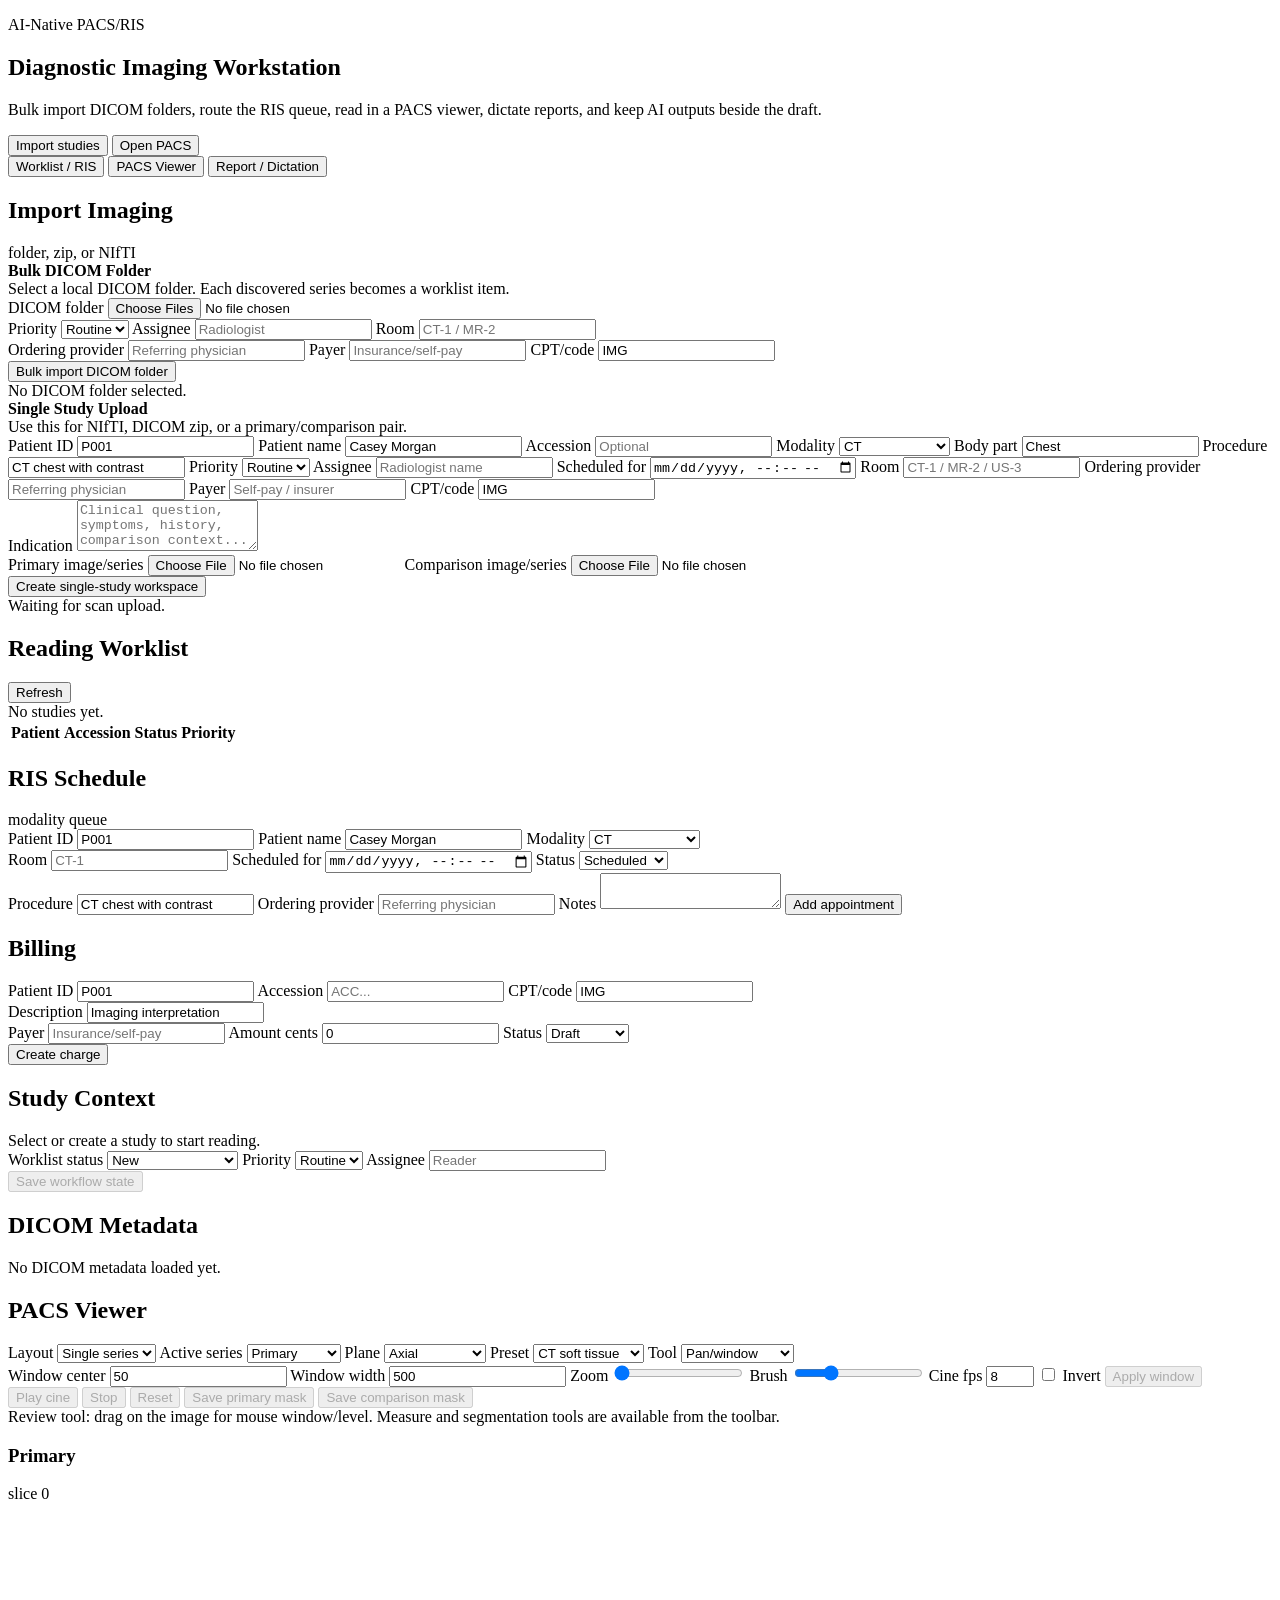
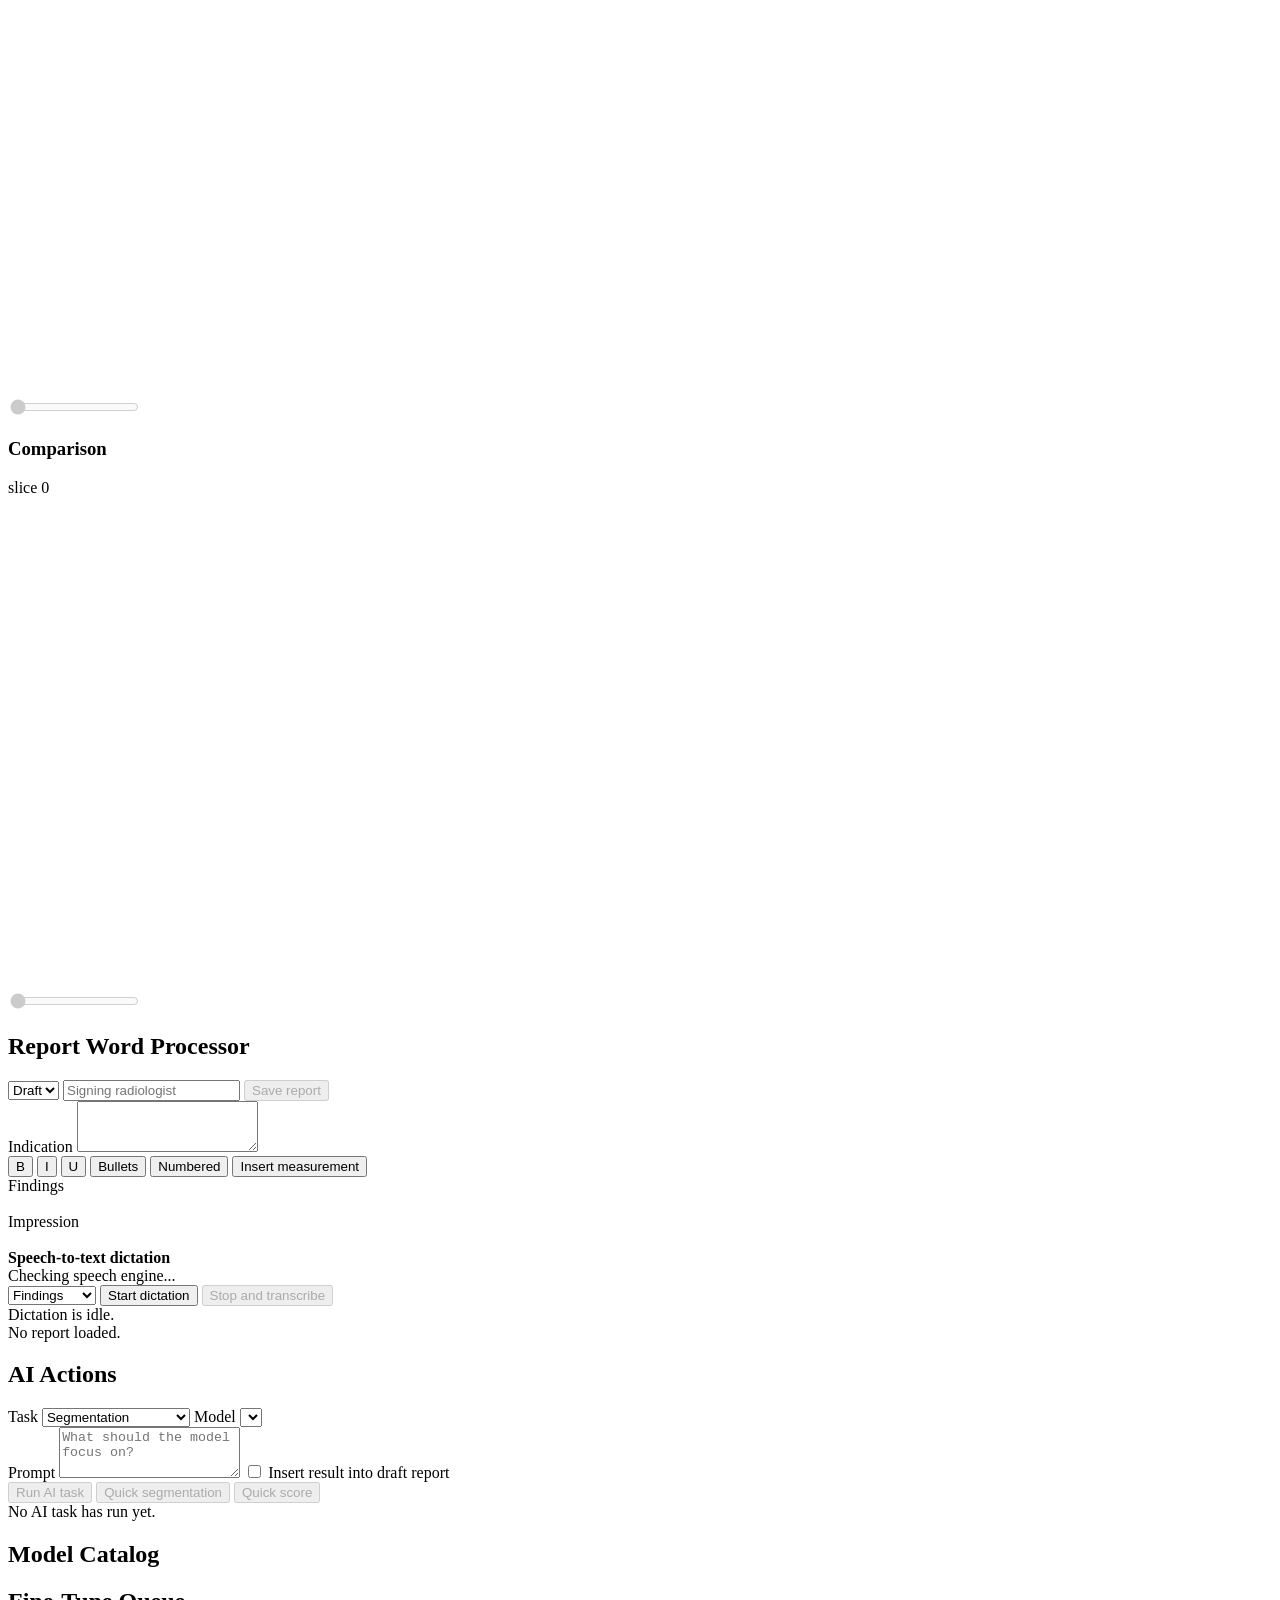
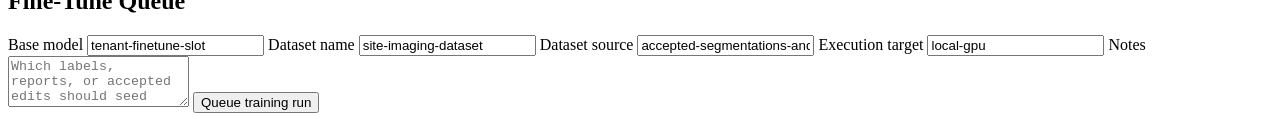
==== commit 4489d3a8: "Improve PACS viewer layout and controls" ====
--- a/app/static/index.html
+++ b/app/static/index.html
@@ -251,6 +251,18 @@
           <div class="section-head">
             <h2>PACS Viewer</h2>
             <div class="inline-actions">
+              <label>Layout
+                <select id="viewer-layout">
+                  <option value="single">Single series</option>
+                  <option value="compare">Compare</option>
+                </select>
+              </label>
+              <label>Active series
+                <select id="active-series">
+                  <option value="baseline">Primary</option>
+                  <option value="followup">Comparison</option>
+                </select>
+              </label>
               <label>Plane
                 <select id="viewer-plane">
                   <option value="axial">Axial</option>
@@ -283,14 +295,18 @@
             <label>Window width <input id="window-width" type="number" min="1" value="500" /></label>
             <label>Zoom <input id="viewer-zoom" type="range" min="1" max="4" step="0.1" value="1" /></label>
             <label>Brush <input id="brush-size" type="range" min="2" max="40" value="12" /></label>
+            <label>Cine fps <input id="cine-fps" type="number" min="1" max="30" value="8" /></label>
             <label class="checkbox-row"><input id="viewer-invert" type="checkbox" /> Invert</label>
             <button id="apply-window" type="button" disabled>Apply window</button>
+            <button id="play-cine" type="button" disabled>Play cine</button>
+            <button id="stop-cine" type="button" disabled>Stop</button>
+            <button id="reset-viewer" type="button" disabled>Reset</button>
             <button id="save-baseline-slice" type="button" disabled>Save primary mask</button>
             <button id="save-followup-slice" type="button" disabled>Save comparison mask</button>
           </div>
-          <div id="measurement-status" class="status-box">Measurements appear here after you use the Measure tool.</div>
+          <div id="measurement-status" class="status-box">Review tool: drag on the image for mouse window/level. Measure and segmentation tools are available from the toolbar.</div>
           <div class="viewer-grid">
-            <div class="viewer-card">
+            <div id="baseline-viewer-card" class="viewer-card active-series-card">
               <div class="section-head">
                 <h3>Primary</h3>
                 <span id="baseline-slice-label" class="tag">slice 0</span>
@@ -298,7 +314,7 @@
               <input id="baseline-slice" type="range" min="0" max="0" value="0" disabled />
               <canvas id="baseline-view" width="512" height="512"></canvas>
             </div>
-            <div class="viewer-card">
+            <div id="followup-viewer-card" class="viewer-card">
               <div class="section-head">
                 <h3>Comparison</h3>
                 <span id="followup-slice-label" class="tag">slice 0</span>
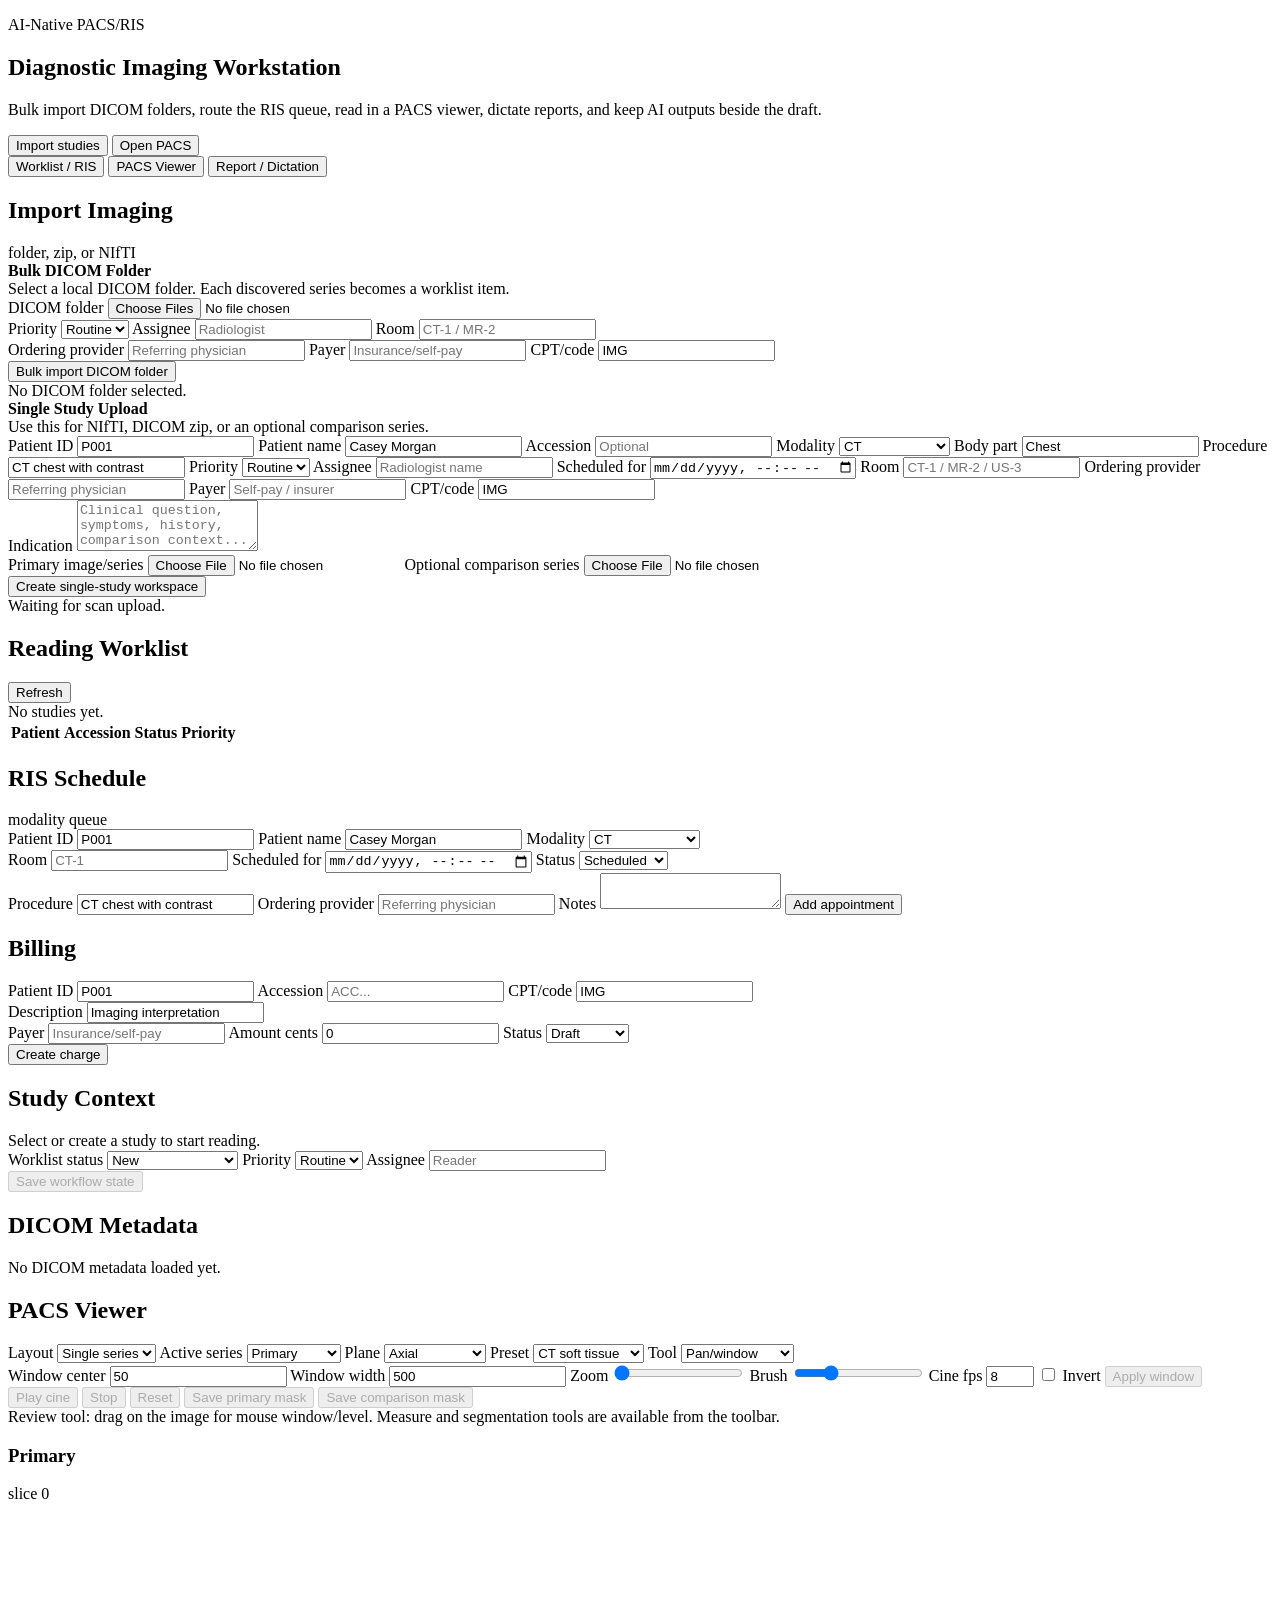
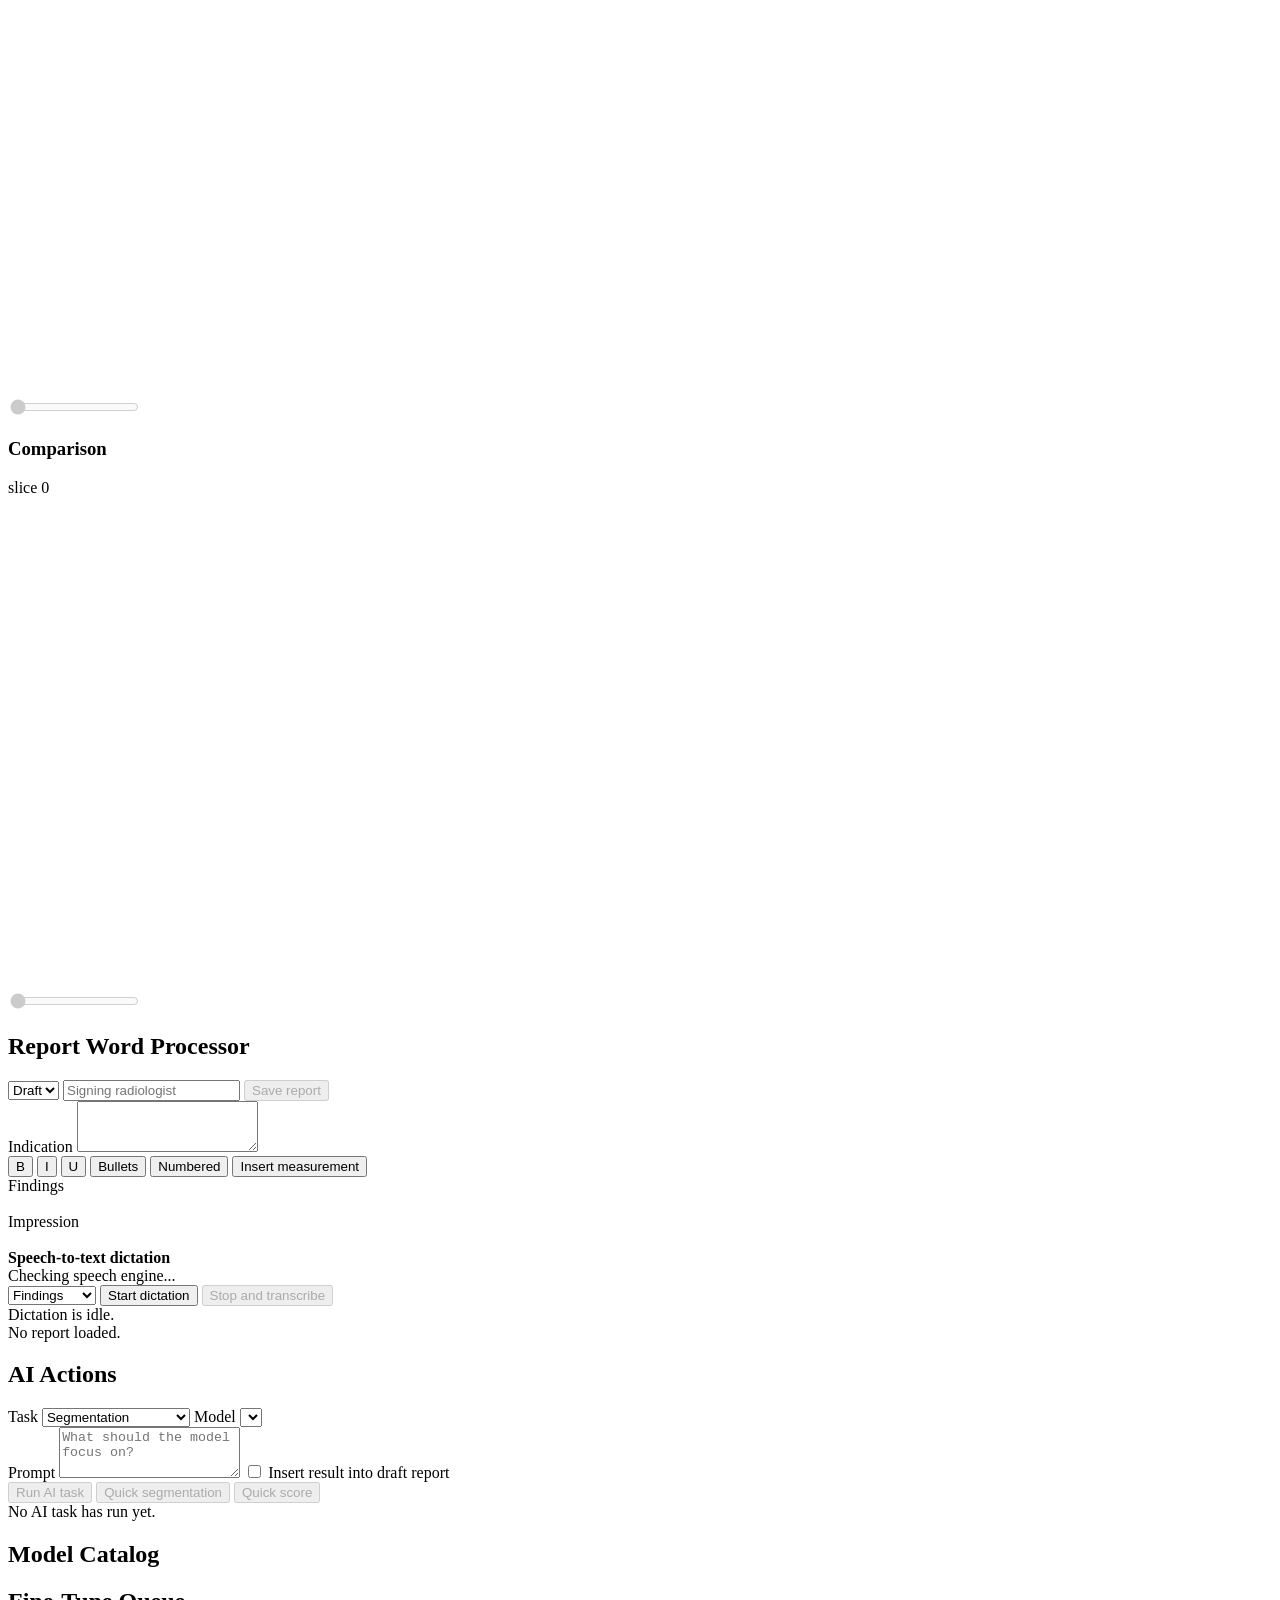
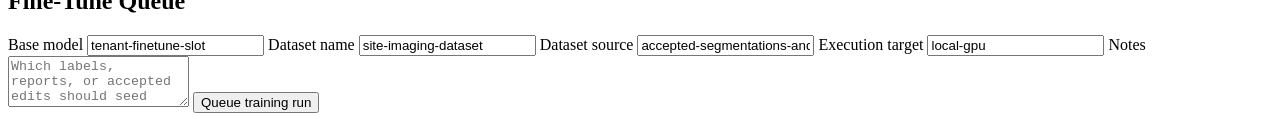
==== commit a09a5612: "Harden general PACS single-series workflow" ====
--- a/app/static/index.html
+++ b/app/static/index.html
@@ -73,7 +73,7 @@
               <form id="upload-form" class="stack-form">
                 <div>
                   <strong>Single Study Upload</strong>
-                  <div class="muted-line">Use this for NIfTI, DICOM zip, or a primary/comparison pair.</div>
+                  <div class="muted-line">Use this for NIfTI, DICOM zip, or an optional comparison series.</div>
                 </div>
                 <div class="field-grid">
                   <label>Patient ID <input name="patient_id" value="P001" /></label>
@@ -110,7 +110,7 @@
                 <label>Indication <textarea name="indication" rows="3" placeholder="Clinical question, symptoms, history, comparison context..."></textarea></label>
                 <div class="upload-drop">
                   <label>Primary image/series <input name="baseline_scan" type="file" accept=".nii,.gz,.zip" required /></label>
-                  <label>Comparison image/series <input name="followup_scan" type="file" accept=".nii,.gz,.zip" /></label>
+                  <label>Optional comparison series <input name="followup_scan" type="file" accept=".nii,.gz,.zip" /></label>
                 </div>
                 <button class="primary-wide" type="submit">Create single-study workspace</button>
                 <div id="study-status" class="status-box">Waiting for scan upload.</div>
